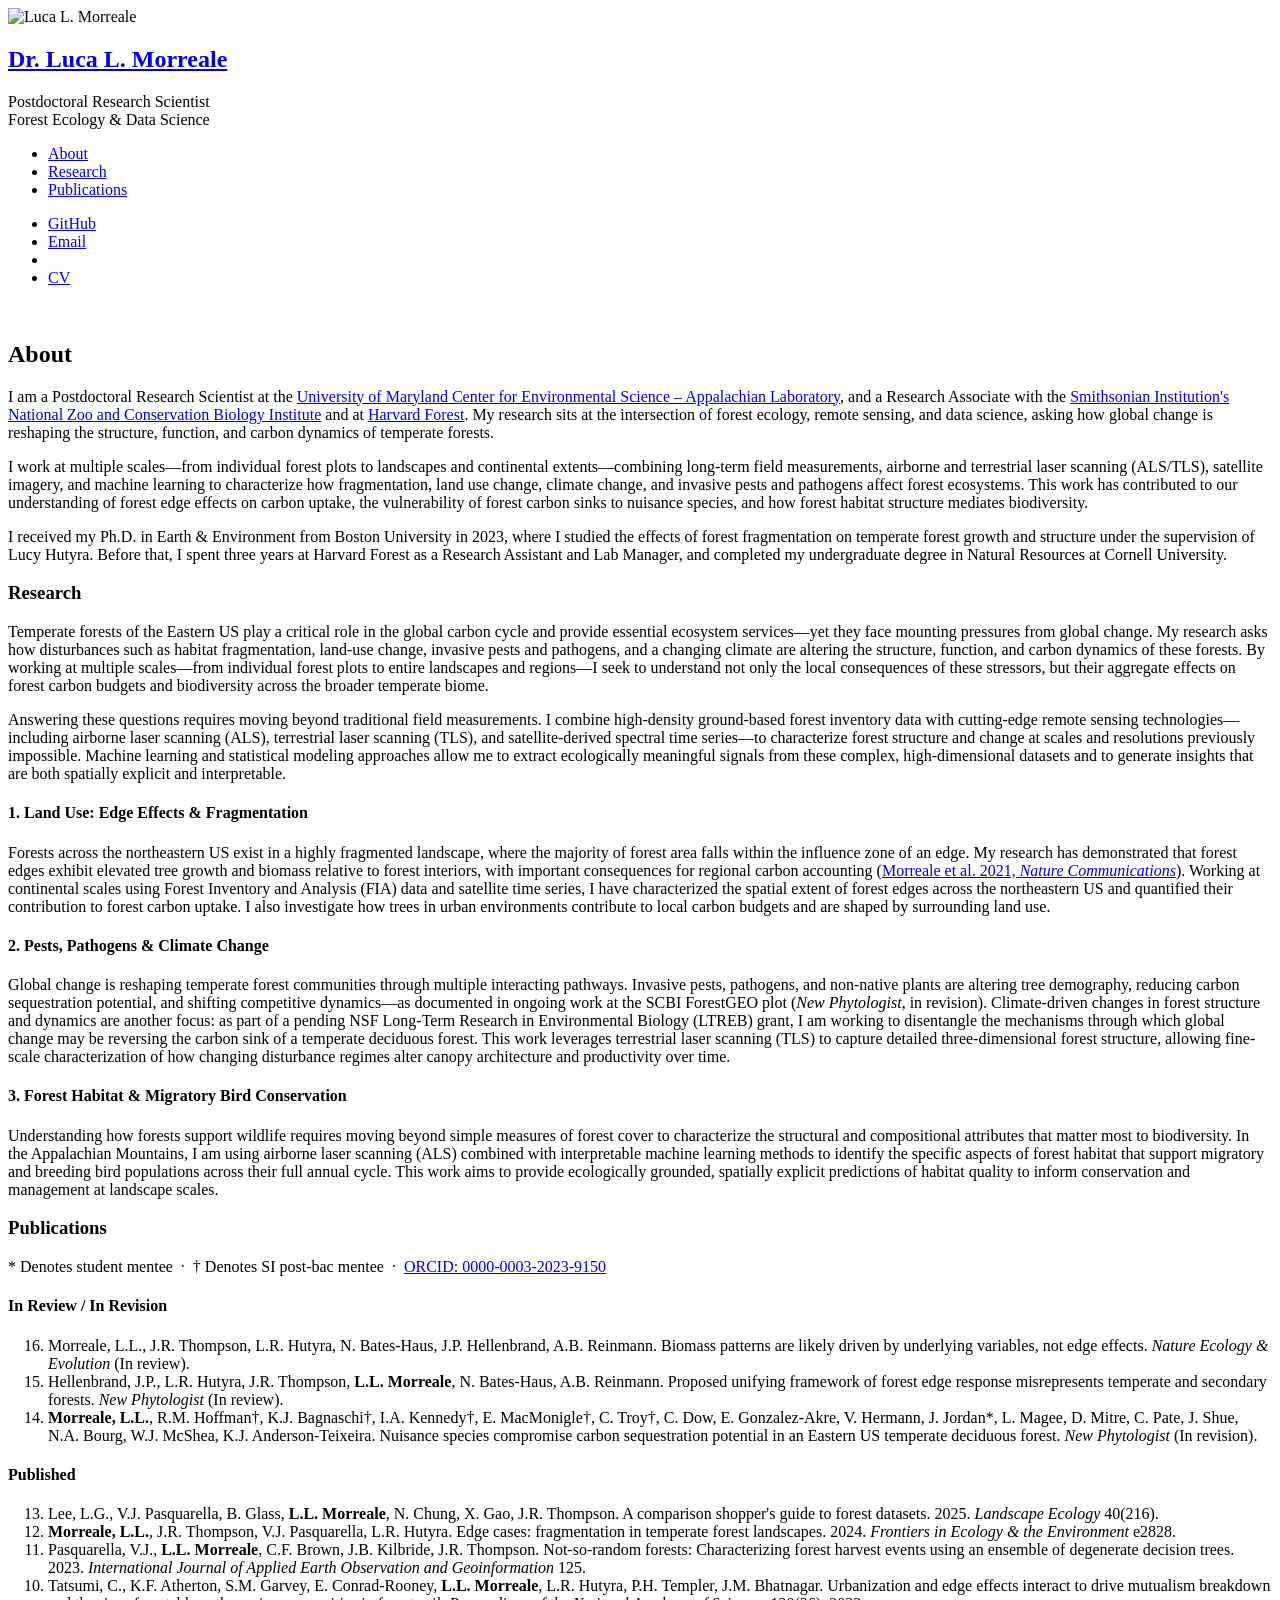
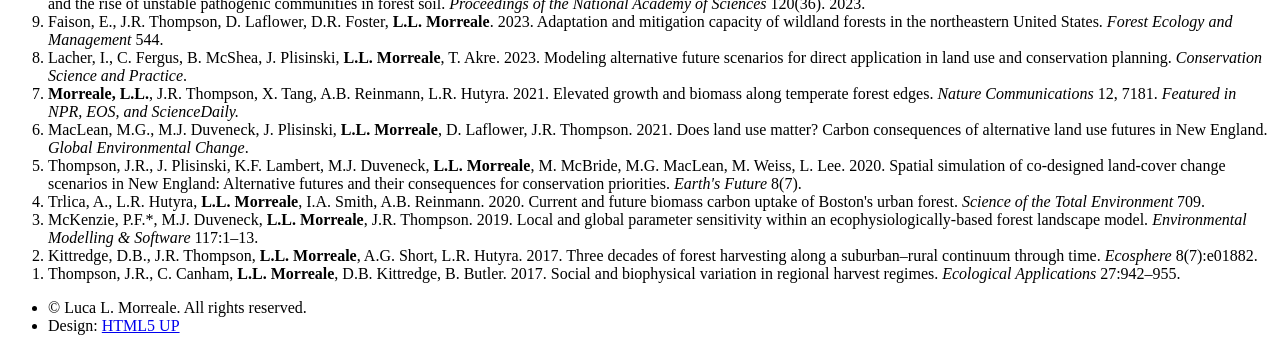
==== index.html @ 0074d4dd "update" ====
<!DOCTYPE HTML>
<!--
	Read Only by HTML5 UP
	html5up.net | @ajlkn
	Free for personal and commercial use under the CCA 3.0 license (html5up.net/license)
-->
<html>
	<head>
		<title>Luca L. Morreale</title>
		<meta charset="utf-8" />
		<meta name="viewport" content="width=device-width, initial-scale=1, user-scalable=no" />
		<link rel="stylesheet" href="assets/css/main.css" />
		<!-- Font Awesome 6 for Bluesky brand icon -->
		<link rel="stylesheet" href="https://cdnjs.cloudflare.com/ajax/libs/font-awesome/6.7.2/css/brands.min.css" integrity="sha512-58P9Hy7II0YeXLv+iFiLCv1rtLW47xmiRpC1oFafeKNShp8V5bKV/ciVtYqbk2YZ8YxDbk1Wsnaqbn6zGhDow==" crossorigin="anonymous" referrerpolicy="no-referrer" />
	</head>
	<body class="is-preload">

		<!-- Header -->
			<section id="header">
				<header>
					<span class="image avatar"><img src="images/avatar.jpg" alt="Luca L. Morreale" /></span>
					<h1 id="logo"><a href="#">Dr. Luca L. Morreale</a></h1>
					<p>Postdoctoral Research Scientist<br />
					Forest Ecology &amp; Data Science</p>
				</header>
				<nav id="nav">
					<ul>
						<li><a href="#one" class="active">About</a></li>
						<li><a href="#two">Research</a></li>
						<li><a href="#three">Publications</a></li>
					</ul>
				</nav>
				<footer>
					<ul class="icons">
						<li><a href="https://github.com/llmorreale" class="icon brands fa-github" target="_blank" rel="noopener noreferrer"><span class="label">GitHub</span></a></li>
						<li><a href="mailto:luca.morreale@umces.edu" class="icon solid fa-envelope"><span class="label">Email</span></a></li>
						<li><a href="https://bsky.app/profile/lucamorreale.bsky.social" target="_blank" rel="noopener noreferrer" style="display:inline-flex;align-items:center;font-size:1.25em;"><i class="fa-brands fa-bluesky"></i><span class="label" style="display:none;">Bluesky</span></a></li>
						<li><a href="doc/Morreale_CV_2026.pdf" class="icon solid fa-file-pdf" target="_blank"><span class="label">CV</span></a></li>
					</ul>
				</footer>
			</section>

		<!-- Wrapper -->
			<div id="wrapper">

				<!-- Main -->
					<div id="main">

						<!-- One: About -->
							<section id="one">
								<div class="image main" data-position="center">
									<img src="images/banner1.jpg" alt="" />
								</div>
								<div class="container">
									<header class="major">
										<h2>About</h2>
									</header>
									<p>I am a Postdoctoral Research Scientist at the <a href="https://www.umces.edu/al" target="_blank" rel="noopener noreferrer">University of Maryland Center for Environmental Science – Appalachian Laboratory</a>, and a Research Associate with the <a href="https://nationalzoo.si.edu/conservation-biology-institute" target="_blank" rel="noopener noreferrer">Smithsonian Institution's National Zoo and Conservation Biology Institute</a> and at <a href="https://harvardforest.fas.harvard.edu/" target="_blank" rel="noopener noreferrer">Harvard Forest</a>. My research sits at the intersection of forest ecology, remote sensing, and data science, asking how global change is reshaping the structure, function, and carbon dynamics of temperate forests.</p>
									<p>I work at multiple scales—from individual forest plots to landscapes and continental extents—combining long-term field measurements, airborne and terrestrial laser scanning (ALS/TLS), satellite imagery, and machine learning to characterize how fragmentation, land use change, climate change, and invasive pests and pathogens affect forest ecosystems. This work has contributed to our understanding of forest edge effects on carbon uptake, the vulnerability of forest carbon sinks to nuisance species, and how forest habitat structure mediates biodiversity.</p>
									<p>I received my Ph.D. in Earth &amp; Environment from Boston University in 2023, where I studied the effects of forest fragmentation on temperate forest growth and structure under the supervision of Lucy Hutyra. Before that, I spent three years at Harvard Forest as a Research Assistant and Lab Manager, and completed my undergraduate degree in Natural Resources at Cornell University.</p>
								</div>
							</section>

						<!-- Two: Research -->
							<section id="two">
								<div class="container">
									<h3>Research</h3>
									<p>Temperate forests of the Eastern US play a critical role in the global carbon cycle and provide essential ecosystem services—yet they face mounting pressures from global change. My research asks how disturbances such as habitat fragmentation, land-use change, invasive pests and pathogens, and a changing climate are altering the structure, function, and carbon dynamics of these forests. By working at multiple scales—from individual forest plots to entire landscapes and regions—I seek to understand not only the local consequences of these stressors, but their aggregate effects on forest carbon budgets and biodiversity across the broader temperate biome.</p>
									<p>Answering these questions requires moving beyond traditional field measurements. I combine high-density ground-based forest inventory data with cutting-edge remote sensing technologies—including airborne laser scanning (ALS), terrestrial laser scanning (TLS), and satellite-derived spectral time series—to characterize forest structure and change at scales and resolutions previously impossible. Machine learning and statistical modeling approaches allow me to extract ecologically meaningful signals from these complex, high-dimensional datasets and to generate insights that are both spatially explicit and interpretable.</p>

									<h4>1. Land Use: Edge Effects &amp; Fragmentation</h4>
									<p>Forests across the northeastern US exist in a highly fragmented landscape, where the majority of forest area falls within the influence zone of an edge. My research has demonstrated that forest edges exhibit elevated tree growth and biomass relative to forest interiors, with important consequences for regional carbon accounting (<a href="https://doi.org/10.1038/s41467-021-27478-7" target="_blank" rel="noopener noreferrer">Morreale et al. 2021, <em>Nature Communications</em></a>). Working at continental scales using Forest Inventory and Analysis (FIA) data and satellite time series, I have characterized the spatial extent of forest edges across the northeastern US and quantified their contribution to forest carbon uptake. I also investigate how trees in urban environments contribute to local carbon budgets and are shaped by surrounding land use.</p>

									<h4>2. Pests, Pathogens &amp; Climate Change</h4>
									<p>Global change is reshaping temperate forest communities through multiple interacting pathways. Invasive pests, pathogens, and non-native plants are altering tree demography, reducing carbon sequestration potential, and shifting competitive dynamics—as documented in ongoing work at the SCBI ForestGEO plot (<em>New Phytologist</em>, in revision). Climate-driven changes in forest structure and dynamics are another focus: as part of a pending NSF Long-Term Research in Environmental Biology (LTREB) grant, I am working to disentangle the mechanisms through which global change may be reversing the carbon sink of a temperate deciduous forest. This work leverages terrestrial laser scanning (TLS) to capture detailed three-dimensional forest structure, allowing fine-scale characterization of how changing disturbance regimes alter canopy architecture and productivity over time.</p>

									<h4>3. Forest Habitat &amp; Migratory Bird Conservation</h4>
									<p>Understanding how forests support wildlife requires moving beyond simple measures of forest cover to characterize the structural and compositional attributes that matter most to biodiversity. In the Appalachian Mountains, I am using airborne laser scanning (ALS) combined with interpretable machine learning methods to identify the specific aspects of forest habitat that support migratory and breeding bird populations across their full annual cycle. This work aims to provide ecologically grounded, spatially explicit predictions of habitat quality to inform conservation and management at landscape scales.</p>
								</div>
							</section>

						<!-- Three: Publications -->
							<section id="three">
								<div class="container">
									<h3>Publications</h3>
									<p>* Denotes student mentee &nbsp;&middot;&nbsp; † Denotes SI post-bac mentee &nbsp;&middot;&nbsp; <a href="https://orcid.org/0000-0003-2023-9150" target="_blank" rel="noopener noreferrer">ORCID: 0000-0003-2023-9150</a></p>

									<h4>In Review / In Revision</h4>
									<ol reversed start="16">
										<li value="16">Morreale, L.L., J.R. Thompson, L.R. Hutyra, N. Bates-Haus, J.P. Hellenbrand, A.B. Reinmann. Biomass patterns are likely driven by underlying variables, not edge effects. <em>Nature Ecology &amp; Evolution</em> (In review).</li>
										<li value="15">Hellenbrand, J.P., L.R. Hutyra, J.R. Thompson, <strong>L.L. Morreale</strong>, N. Bates-Haus, A.B. Reinmann. Proposed unifying framework of forest edge response misrepresents temperate and secondary forests. <em>New Phytologist</em> (In review).</li>
										<li value="14"><strong>Morreale, L.L.</strong>, R.M. Hoffman†, K.J. Bagnaschi†, I.A. Kennedy†, E. MacMonigle†, C. Troy†, C. Dow, E. Gonzalez-Akre, V. Hermann, J. Jordan*, L. Magee, D. Mitre, C. Pate, J. Shue, N.A. Bourg, W.J. McShea, K.J. Anderson-Teixeira. Nuisance species compromise carbon sequestration potential in an Eastern US temperate deciduous forest. <em>New Phytologist</em> (In revision).</li>
									</ol>

									<h4>Published</h4>
									<ol reversed start="13">
										<li value="13">Lee, L.G., V.J. Pasquarella, B. Glass, <strong>L.L. Morreale</strong>, N. Chung, X. Gao, J.R. Thompson. A comparison shopper's guide to forest datasets. 2025. <em>Landscape Ecology</em> 40(216).</li>
										<li value="12"><strong>Morreale, L.L.</strong>, J.R. Thompson, V.J. Pasquarella, L.R. Hutyra. Edge cases: fragmentation in temperate forest landscapes. 2024. <em>Frontiers in Ecology &amp; the Environment</em> e2828.</li>
										<li value="11">Pasquarella, V.J., <strong>L.L. Morreale</strong>, C.F. Brown, J.B. Kilbride, J.R. Thompson. Not-so-random forests: Characterizing forest harvest events using an ensemble of degenerate decision trees. 2023. <em>International Journal of Applied Earth Observation and Geoinformation</em> 125.</li>
										<li value="10">Tatsumi, C., K.F. Atherton, S.M. Garvey, E. Conrad-Rooney, <strong>L.L. Morreale</strong>, L.R. Hutyra, P.H. Templer, J.M. Bhatnagar. Urbanization and edge effects interact to drive mutualism breakdown and the rise of unstable pathogenic communities in forest soil. <em>Proceedings of the National Academy of Sciences</em> 120(36). 2023.</li>
										<li value="9">Faison, E., J.R. Thompson, D. Laflower, D.R. Foster, <strong>L.L. Morreale</strong>. 2023. Adaptation and mitigation capacity of wildland forests in the northeastern United States. <em>Forest Ecology and Management</em> 544.</li>
										<li value="8">Lacher, I., C. Fergus, B. McShea, J. Plisinski, <strong>L.L. Morreale</strong>, T. Akre. 2023. Modeling alternative future scenarios for direct application in land use and conservation planning. <em>Conservation Science and Practice</em>.</li>
										<li value="7"><strong>Morreale, L.L.</strong>, J.R. Thompson, X. Tang, A.B. Reinmann, L.R. Hutyra. 2021. Elevated growth and biomass along temperate forest edges. <em>Nature Communications</em> 12, 7181. <em>Featured in NPR, EOS, and ScienceDaily.</em></li>
										<li value="6">MacLean, M.G., M.J. Duveneck, J. Plisinski, <strong>L.L. Morreale</strong>, D. Laflower, J.R. Thompson. 2021. Does land use matter? Carbon consequences of alternative land use futures in New England. <em>Global Environmental Change</em>.</li>
										<li value="5">Thompson, J.R., J. Plisinski, K.F. Lambert, M.J. Duveneck, <strong>L.L. Morreale</strong>, M. McBride, M.G. MacLean, M. Weiss, L. Lee. 2020. Spatial simulation of co-designed land-cover change scenarios in New England: Alternative futures and their consequences for conservation priorities. <em>Earth's Future</em> 8(7).</li>
										<li value="4">Trlica, A., L.R. Hutyra, <strong>L.L. Morreale</strong>, I.A. Smith, A.B. Reinmann. 2020. Current and future biomass carbon uptake of Boston's urban forest. <em>Science of the Total Environment</em> 709.</li>
										<li value="3">McKenzie, P.F.*, M.J. Duveneck, <strong>L.L. Morreale</strong>, J.R. Thompson. 2019. Local and global parameter sensitivity within an ecophysiologically-based forest landscape model. <em>Environmental Modelling &amp; Software</em> 117:1–13.</li>
										<li value="2">Kittredge, D.B., J.R. Thompson, <strong>L.L. Morreale</strong>, A.G. Short, L.R. Hutyra. 2017. Three decades of forest harvesting along a suburban–rural continuum through time. <em>Ecosphere</em> 8(7):e01882.</li>
										<li value="1">Thompson, J.R., C. Canham, <strong>L.L. Morreale</strong>, D.B. Kittredge, B. Butler. 2017. Social and biophysical variation in regional harvest regimes. <em>Ecological Applications</em> 27:942–955.</li>
									</ol>
								</div>
							</section>

					</div>

				<!-- Footer -->
					<section id="footer">
						<div class="container">
							<ul class="copyright">
								<li>&copy; Luca L. Morreale. All rights reserved.</li><li>Design: <a href="http://html5up.net">HTML5 UP</a></li>
							</ul>
						</div>
					</section>

			</div>

		<!-- Scripts -->
			<script src="assets/js/jquery.min.js"></script>
			<script src="assets/js/jquery.scrollex.min.js"></script>
			<script src="assets/js/jquery.scrolly.min.js"></script>
			<script src="assets/js/browser.min.js"></script>
			<script src="assets/js/breakpoints.min.js"></script>
			<script src="assets/js/util.js"></script>
			<script src="assets/js/main.js"></script>

	</body>
</html>
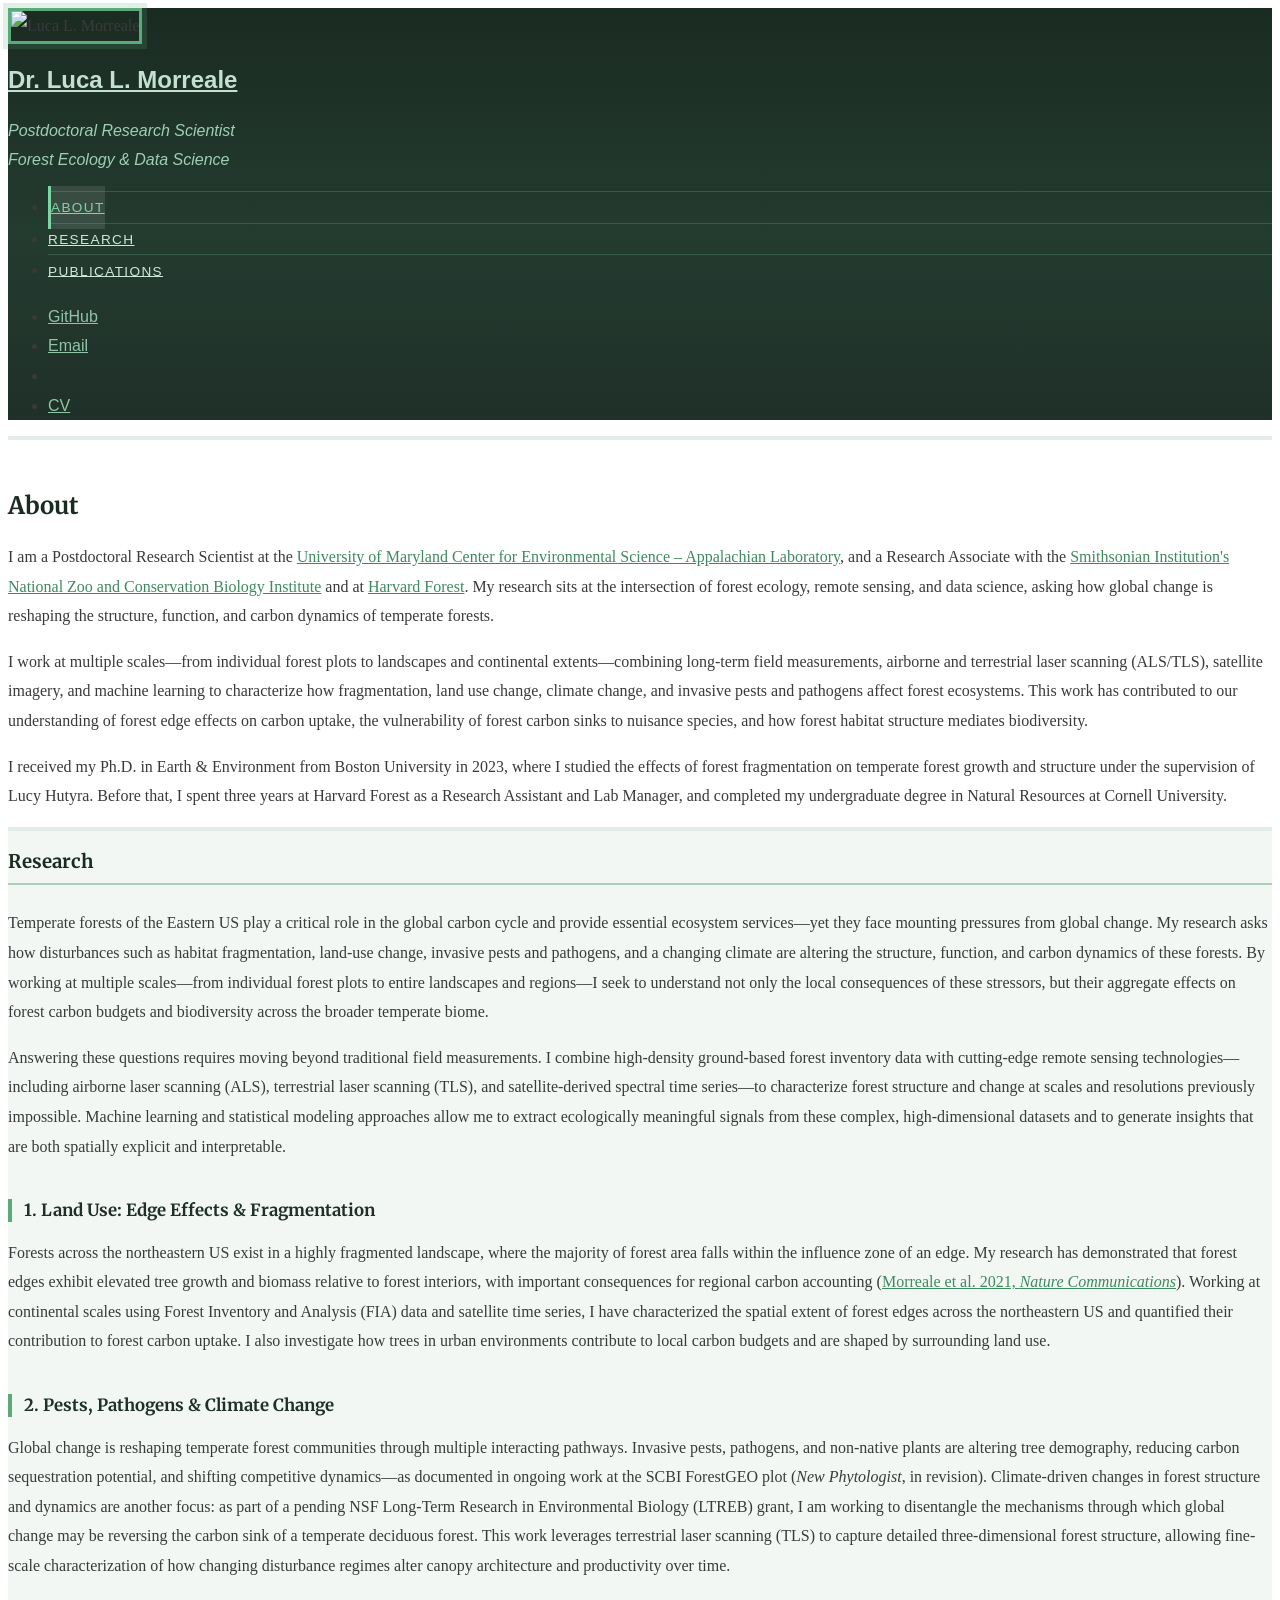
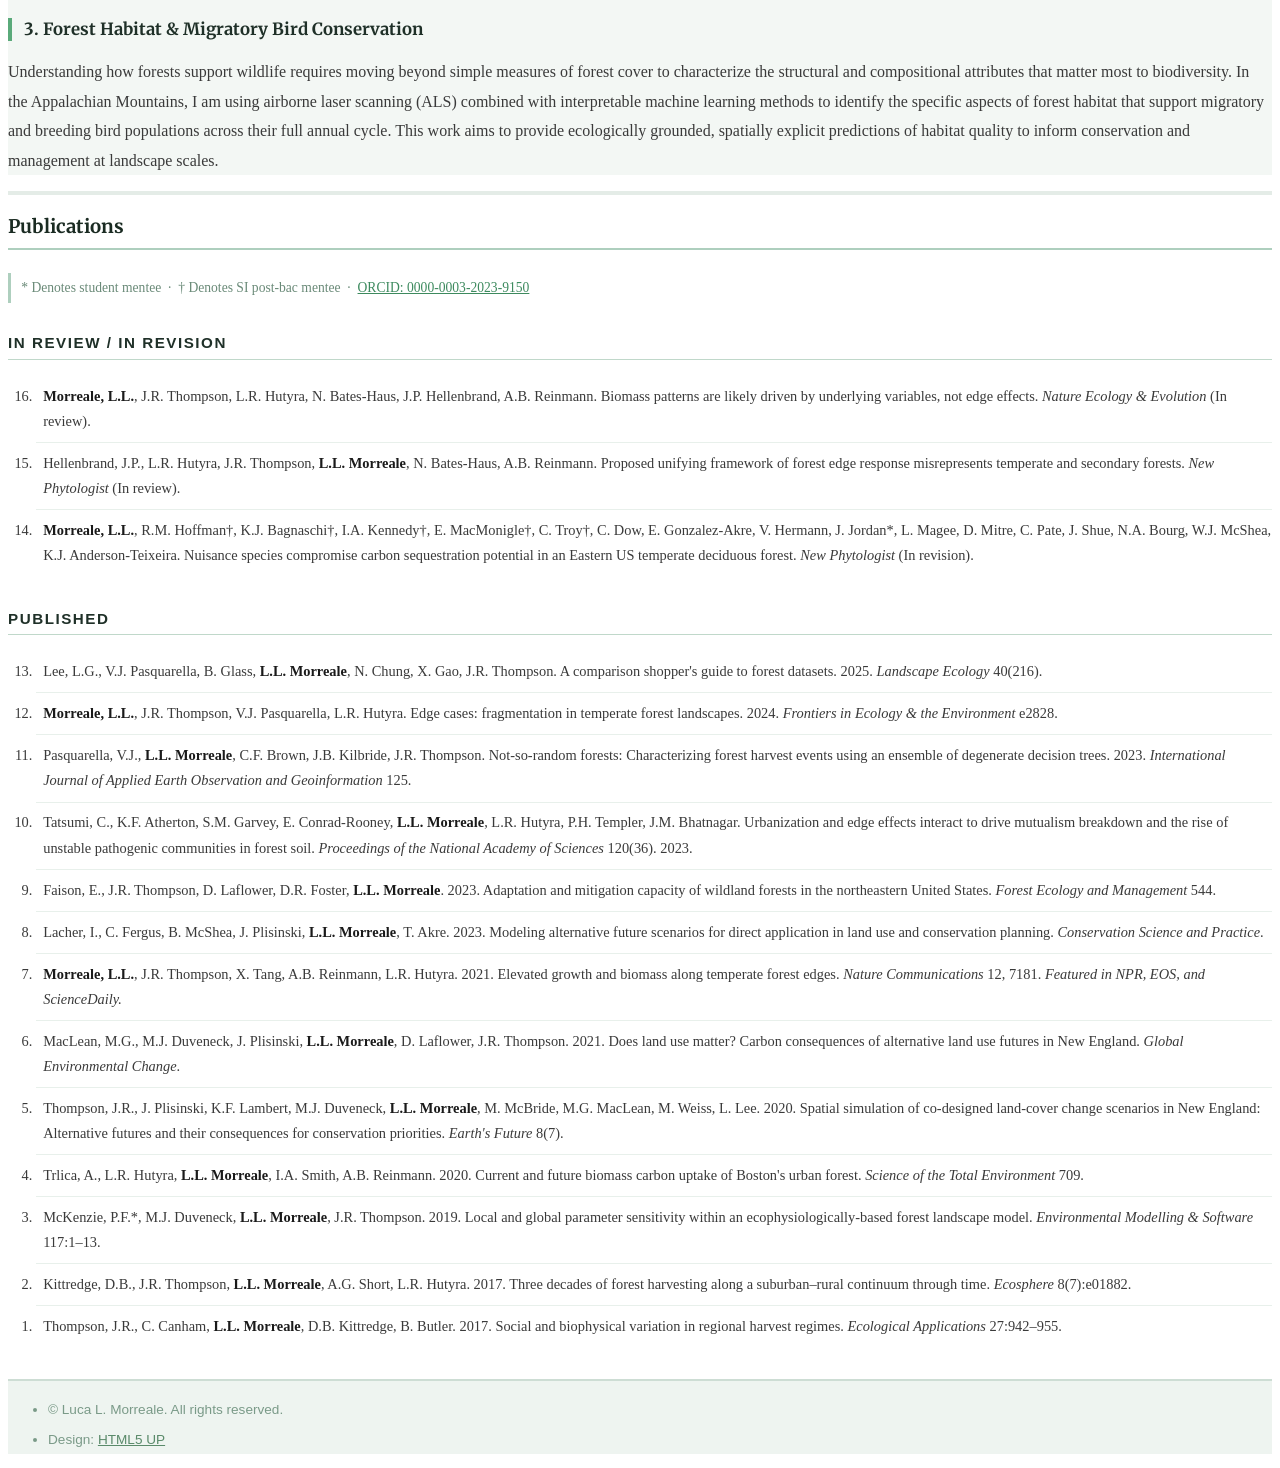
==== commit 384d0f4c: "aesthetics" ====
--- a/index.html
+++ b/index.html
@@ -10,6 +10,7 @@
 		<meta charset="utf-8" />
 		<meta name="viewport" content="width=device-width, initial-scale=1, user-scalable=no" />
 		<link rel="stylesheet" href="assets/css/main.css" />
+		<link rel="stylesheet" href="assets/css/custom.css" />
 		<!-- Font Awesome 6 for Bluesky brand icon -->
 		<link rel="stylesheet" href="https://cdnjs.cloudflare.com/ajax/libs/font-awesome/6.7.2/css/brands.min.css" integrity="sha512-58P9Hy7II0YeXLv+iFiLCv1rtLW47xmiRpC1oFafeKNShp8V5bKV/ciVtYqbk2YZ8YxDbk1Wsnaqbn6zGhDow==" crossorigin="anonymous" referrerpolicy="no-referrer" />
 	</head>
@@ -34,7 +35,7 @@
 					<ul class="icons">
 						<li><a href="https://github.com/llmorreale" class="icon brands fa-github" target="_blank" rel="noopener noreferrer"><span class="label">GitHub</span></a></li>
 						<li><a href="mailto:luca.morreale@umces.edu" class="icon solid fa-envelope"><span class="label">Email</span></a></li>
-						<li><a href="https://bsky.app/profile/lucamorreale.bsky.social" target="_blank" rel="noopener noreferrer" style="display:inline-flex;align-items:center;font-size:1.25em;"><i class="fa-brands fa-bluesky"></i><span class="label" style="display:none;">Bluesky</span></a></li>
+						<li><a href="https://bsky.app/profile/lucamorreale.bsky.social" class="bluesky-icon" target="_blank" rel="noopener noreferrer"><i class="fa-brands fa-bluesky"></i><span class="label">Bluesky</span></a></li>
 						<li><a href="doc/Morreale_CV_2026.pdf" class="icon solid fa-file-pdf" target="_blank"><span class="label">CV</span></a></li>
 					</ul>
 				</footer>
@@ -87,7 +88,7 @@
 
 									<h4>In Review / In Revision</h4>
 									<ol reversed start="16">
-										<li value="16">Morreale, L.L., J.R. Thompson, L.R. Hutyra, N. Bates-Haus, J.P. Hellenbrand, A.B. Reinmann. Biomass patterns are likely driven by underlying variables, not edge effects. <em>Nature Ecology &amp; Evolution</em> (In review).</li>
+										<li value="16"><strong>Morreale, L.L.</strong>, J.R. Thompson, L.R. Hutyra, N. Bates-Haus, J.P. Hellenbrand, A.B. Reinmann. Biomass patterns are likely driven by underlying variables, not edge effects. <em>Nature Ecology &amp; Evolution</em> (In review).</li>
 										<li value="15">Hellenbrand, J.P., L.R. Hutyra, J.R. Thompson, <strong>L.L. Morreale</strong>, N. Bates-Haus, A.B. Reinmann. Proposed unifying framework of forest edge response misrepresents temperate and secondary forests. <em>New Phytologist</em> (In review).</li>
 										<li value="14"><strong>Morreale, L.L.</strong>, R.M. Hoffman†, K.J. Bagnaschi†, I.A. Kennedy†, E. MacMonigle†, C. Troy†, C. Dow, E. Gonzalez-Akre, V. Hermann, J. Jordan*, L. Magee, D. Mitre, C. Pate, J. Shue, N.A. Bourg, W.J. McShea, K.J. Anderson-Teixeira. Nuisance species compromise carbon sequestration potential in an Eastern US temperate deciduous forest. <em>New Phytologist</em> (In revision).</li>
 									</ol>
--- a/assets/css/custom.css
+++ b/assets/css/custom.css
@@ -0,0 +1,260 @@
+/*
+    custom.css — Luca L. Morreale
+    Overrides for the HTML5 UP "Read Only" template.
+
+    Palette
+    ─────────────────────────────────────────────
+    Sidebar bg:      #1f3028  (deep forest)
+    Sidebar mid:     #243b30
+    Accent green:    #3d8a5e
+    Accent hover:    #2c6846
+    Nav active:      #7fd4a4  (light mint)
+    Body text:       #3a3a3a  (near-black — far more readable than #888)
+    Heading text:    #1a2b22
+    Section alt bg:  #f3f7f4
+    Border:          #cdddd4
+    ─────────────────────────────────────────────
+*/
+
+/* ── Google Font: Merriweather for headings ─────────────────── */
+@import url('https://fonts.googleapis.com/css2?family=Merriweather:ital,wght@0,400;0,700;1,400&display=swap');
+
+
+/* ══════════════════════════════════════════════════════════════
+   TYPOGRAPHY
+══════════════════════════════════════════════════════════════ */
+
+body, input, select, textarea {
+    color: #3a3a3a;
+    line-height: 1.85em;
+}
+
+strong, b {
+    color: #1a1a1a;
+}
+
+/* Serif headings for an academic tone */
+h1, h2, h3, h4, h5, h6 {
+    font-family: 'Merriweather', Georgia, serif;
+    color: #1a2b22;
+    line-height: 1.35em;
+}
+
+/* Links */
+a {
+    color: #3d8a5e;
+    border-bottom-color: #b5d4c4;
+    transition: color 0.2s ease, border-color 0.2s ease;
+}
+
+a:hover {
+    color: #2c6846 !important;
+    border-bottom-color: transparent;
+}
+
+
+/* ══════════════════════════════════════════════════════════════
+   SIDEBAR  (#header)
+══════════════════════════════════════════════════════════════ */
+
+#header {
+    background: #1f3028;
+    background: linear-gradient(180deg, #1a2b22 0%, #243b30 55%, #1f3028 100%);
+}
+
+/* Keep header text in sans-serif */
+#header h1, #header h2, #header h3,
+#header h4, #header h5, #header h6 {
+    font-family: 'Lato', sans-serif;
+    color: #ffffff;
+}
+
+#header > header p {
+    color: #9ecfb4;
+    font-style: italic;
+    font-family: 'Lato', sans-serif;
+}
+
+#header a {
+    color: #c4e0d1;
+    border: 0;
+    font-family: 'Lato', sans-serif;
+}
+
+#header a:hover {
+    color: #ffffff !important;
+    border: 0;
+}
+
+/* Avatar ring */
+.image.avatar img {
+    border: 3px solid #5aaa7a;
+    box-shadow: 0 0 0 5px rgba(90, 170, 122, 0.18);
+}
+
+/* Nav */
+#header > nav ul li {
+    border-top: solid 1px rgba(90, 170, 122, 0.3);
+}
+
+#header > nav ul li a {
+    color: #cce8d9 !important;
+    font-family: 'Lato', sans-serif;
+    font-size: 0.85em;
+    letter-spacing: 0.1em;
+    text-transform: uppercase;
+    padding: 1em 0;
+}
+
+#header > nav ul li a.active {
+    background: rgba(255, 255, 255, 0.1);
+    color: #7fd4a4 !important;
+    border-left: 3px solid #7fd4a4;
+}
+
+#header > nav ul li a:hover:not(.active) {
+    background: rgba(255, 255, 255, 0.06);
+    color: #ffffff !important;
+}
+
+/* Social icons in sidebar footer */
+#header > footer .icons li a {
+    color: #8fc4a8;
+}
+
+#header > footer .icons li a:hover {
+    color: #ffffff !important;
+}
+
+/* Bluesky icon sizing to match Font Awesome 5 icons */
+a.bluesky-icon {
+    display: inline-flex;
+    align-items: center;
+    justify-content: center;
+    font-size: 1.25em;
+    line-height: 1;
+    border: 0;
+}
+
+a.bluesky-icon .label {
+    display: none;
+}
+
+
+/* ══════════════════════════════════════════════════════════════
+   MOBILE TITLE BAR
+══════════════════════════════════════════════════════════════ */
+
+#titleBar {
+    background: #1f3028 !important;
+}
+
+#titleBar .toggle:before {
+    background: #3d8a5e !important;
+}
+
+
+/* ══════════════════════════════════════════════════════════════
+   MAIN CONTENT SECTIONS
+══════════════════════════════════════════════════════════════ */
+
+/* Section borders */
+#main > section {
+    border-top: solid 4px #e4ece7;
+}
+
+/* Alternate background on Research section */
+#two {
+    background: #f3f7f4;
+}
+
+/* ── Section h3 titles ──────────────────────────────────────── */
+.container h3 {
+    color: #1a2b22;
+    border-bottom: 2px solid #aecfbe;
+    padding-bottom: 0.45em;
+    margin-bottom: 1.25em;
+}
+
+/* ── Research: theme h4 headings ─────────────────────────────── */
+#two .container h4 {
+    color: #1f3028;
+    font-size: 1.05em;
+    border-left: 4px solid #5aaa7a;
+    padding-left: 0.7em;
+    margin-top: 2.25em;
+    margin-bottom: 0.6em;
+}
+
+/* ── Publications: subgroup h4 headings ──────────────────────── */
+#three .container h4 {
+    color: #1f3028;
+    font-size: 0.95em;
+    font-family: 'Lato', sans-serif;
+    text-transform: uppercase;
+    letter-spacing: 0.1em;
+    border-bottom: 1px solid #c0d8ca;
+    padding-bottom: 0.35em;
+    margin-top: 2em;
+    margin-bottom: 1em;
+}
+
+/* ── Publications list ───────────────────────────────────────── */
+
+/* Restore numbering (template resets list-style: none globally) */
+#three ol {
+    list-style: decimal;
+    padding-left: 1.75em;
+    margin-bottom: 2em;
+}
+
+#three ol li {
+    padding: 0.55em 0 0.55em 0.5em;
+    border-bottom: 1px solid #e8f0eb;
+    line-height: 1.75em;
+    color: #3a3a3a;
+    font-size: 0.9em;
+}
+
+#three ol li:last-child {
+    border-bottom: none;
+}
+
+/* ORCID / footnote line */
+#three > .container > p:first-of-type {
+    font-size: 0.85em;
+    color: #6a8a78;
+    border-left: 3px solid #aecfbe;
+    padding-left: 0.75em;
+    margin-bottom: 1.5em;
+}
+
+/* ── About section ───────────────────────────────────────────── */
+.major h2 {
+    color: #1a2b22;
+}
+
+
+/* ══════════════════════════════════════════════════════════════
+   FOOTER
+══════════════════════════════════════════════════════════════ */
+
+#footer {
+    background: #eef4f0;
+    border-top: 2px solid #cdddd4;
+}
+
+#footer .copyright {
+    color: #7a9a88;
+    font-family: 'Lato', sans-serif;
+    font-size: 0.85em;
+}
+
+#footer .copyright a {
+    color: #5a8a6a;
+    border-bottom-color: #b5d4c4;
+}
+
+#footer .copyright a:hover {
+    color: #3d6e50 !important;
+}
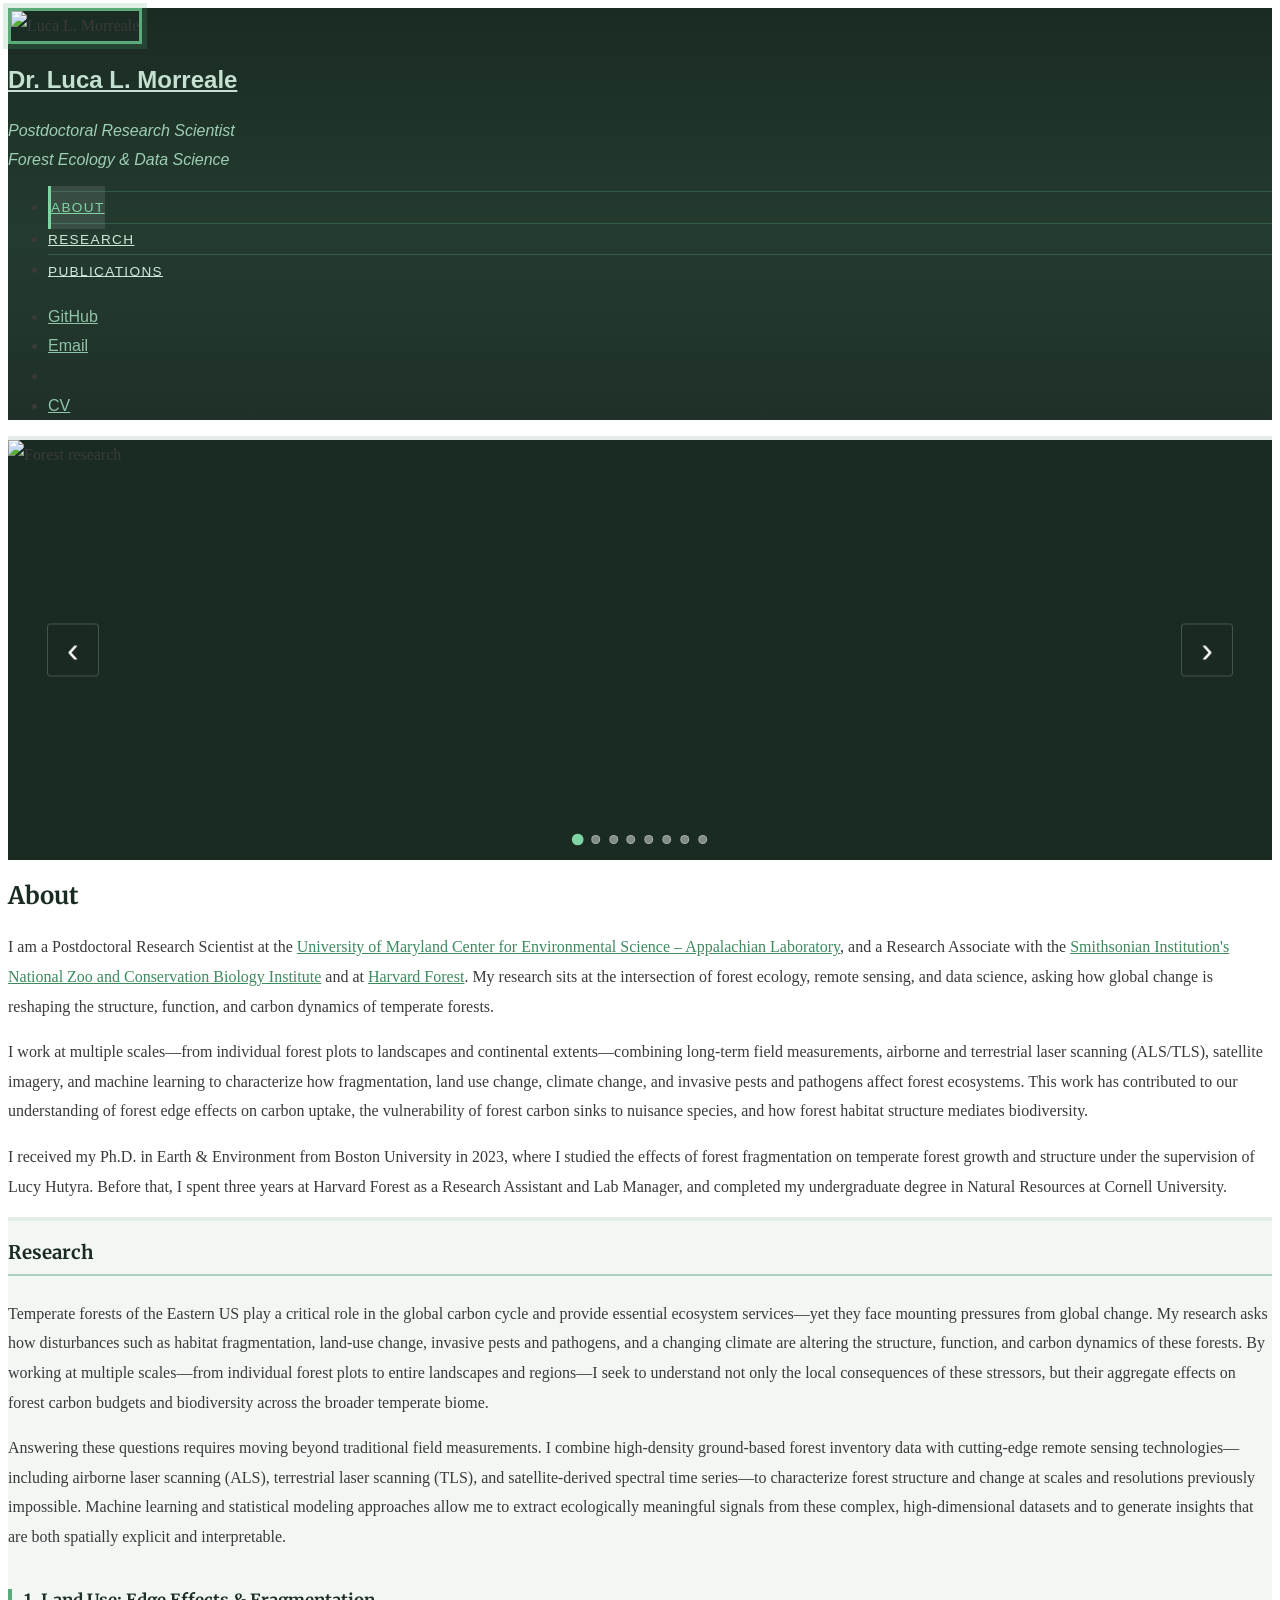
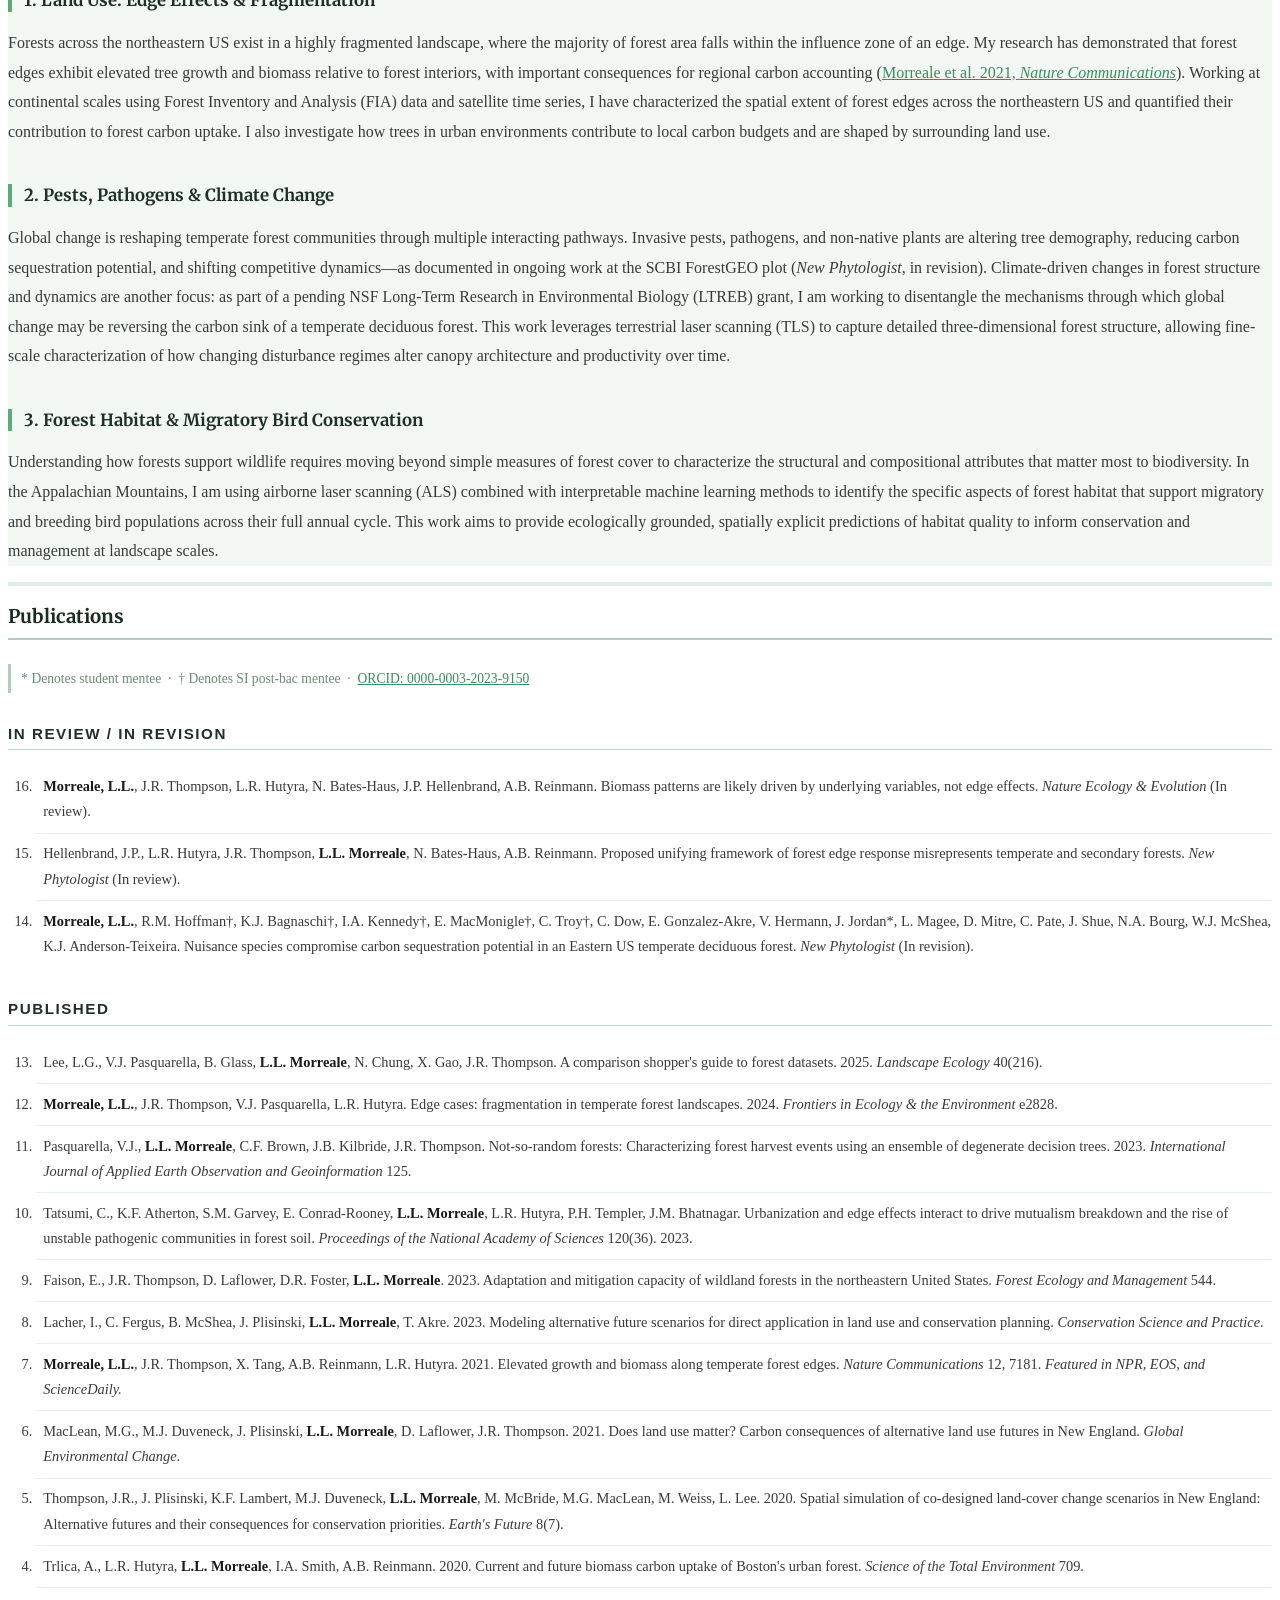
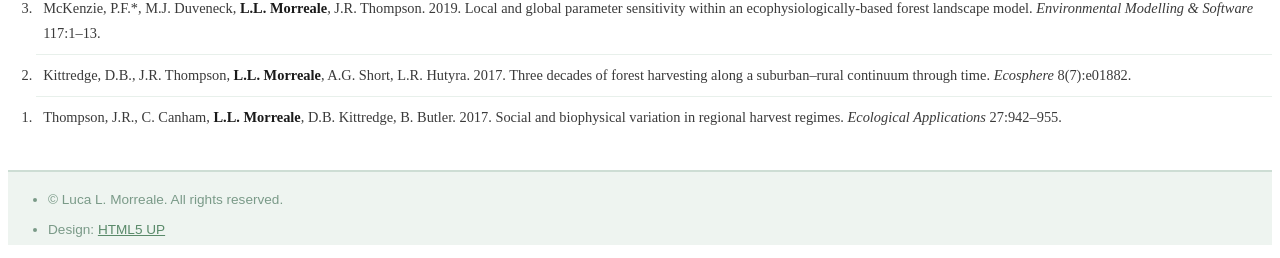
==== commit 71c80709: "add carousel" ====
--- a/index.html
+++ b/index.html
@@ -49,8 +49,43 @@
 
 						<!-- One: About -->
 							<section id="one">
-								<div class="image main" data-position="center">
-									<img src="images/banner1.jpg" alt="" />
+								<div class="banner-carousel" aria-label="Photo slideshow">
+									<div class="carousel-slide active">
+										<img src="images/banner1.jpg" alt="Forest research" />
+									</div>
+									<div class="carousel-slide">
+										<img src="images/pic01.jpg" alt="Field work" />
+									</div>
+									<div class="carousel-slide">
+										<img src="images/pic02.jpg" alt="Forest ecology" />
+									</div>
+									<div class="carousel-slide">
+										<img src="images/pic03.jpg" alt="Data science" />
+									</div>
+									<div class="carousel-slide">
+										<img src="images/Morreale_ForestEdge.jpg" alt="Forest edge" />
+									</div>
+									<div class="carousel-slide">
+										<img src="images/kingston_lake_forest_edge.jpg" alt="Kingston Lake forest edge" />
+									</div>
+									<div class="carousel-slide">
+										<img src="images/serc old edge.jpg" alt="SERC old edge" />
+									</div>
+									<div class="carousel-slide">
+										<img src="images/Mcgowan.jpg" alt="McGowan" />
+									</div>
+									<button class="carousel-btn prev" aria-label="Previous photo">&#8249;</button>
+									<button class="carousel-btn next" aria-label="Next photo">&#8250;</button>
+									<div class="carousel-dots" role="tablist">
+										<button class="dot active" aria-label="Photo 1" aria-selected="true"></button>
+										<button class="dot" aria-label="Photo 2" aria-selected="false"></button>
+										<button class="dot" aria-label="Photo 3" aria-selected="false"></button>
+										<button class="dot" aria-label="Photo 4" aria-selected="false"></button>
+										<button class="dot" aria-label="Photo 5" aria-selected="false"></button>
+										<button class="dot" aria-label="Photo 6" aria-selected="false"></button>
+										<button class="dot" aria-label="Photo 7" aria-selected="false"></button>
+										<button class="dot" aria-label="Photo 8" aria-selected="false"></button>
+									</div>
 								</div>
 								<div class="container">
 									<header class="major">
@@ -134,5 +169,65 @@
 			<script src="assets/js/util.js"></script>
 			<script src="assets/js/main.js"></script>
 
+		<!-- Banner Carousel -->
+		<script>
+		(function () {
+			var slides = document.querySelectorAll('.carousel-slide');
+			var dots   = document.querySelectorAll('.carousel-dots .dot');
+			var current = 0;
+			var timer;
+			var INTERVAL = 5000;
+
+			function goTo(index) {
+				slides[current].classList.remove('active');
+				dots[current].classList.remove('active');
+				dots[current].setAttribute('aria-selected', 'false');
+				current = (index + slides.length) % slides.length;
+				slides[current].classList.add('active');
+				dots[current].classList.add('active');
+				dots[current].setAttribute('aria-selected', 'true');
+			}
+
+			function startTimer() {
+				timer = setInterval(function () { goTo(current + 1); }, INTERVAL);
+			}
+
+			function resetTimer() {
+				clearInterval(timer);
+				startTimer();
+			}
+
+			document.querySelector('.carousel-btn.next').addEventListener('click', function () {
+				goTo(current + 1);
+				resetTimer();
+			});
+
+			document.querySelector('.carousel-btn.prev').addEventListener('click', function () {
+				goTo(current - 1);
+				resetTimer();
+			});
+
+			dots.forEach(function (dot, i) {
+				dot.addEventListener('click', function () {
+					goTo(i);
+					resetTimer();
+				});
+			});
+
+			/* Pause auto-advance while the user hovers */
+			var carousel = document.querySelector('.banner-carousel');
+			carousel.addEventListener('mouseenter', function () { clearInterval(timer); });
+			carousel.addEventListener('mouseleave', startTimer);
+
+			/* Keyboard support when focused inside the carousel */
+			carousel.addEventListener('keydown', function (e) {
+				if (e.key === 'ArrowLeft')  { goTo(current - 1); resetTimer(); }
+				if (e.key === 'ArrowRight') { goTo(current + 1); resetTimer(); }
+			});
+
+			startTimer();
+		})();
+		</script>
+
 	</body>
 </html>
--- a/assets/css/custom.css
+++ b/assets/css/custom.css
@@ -236,6 +236,114 @@
 
 
 /* ══════════════════════════════════════════════════════════════
+   BANNER CAROUSEL
+══════════════════════════════════════════════════════════════ */
+
+.banner-carousel {
+    position: relative;
+    width: 100%;
+    height: 420px;
+    overflow: hidden;
+    background: #1a2b22;  /* deep green shows while images load */
+}
+
+/* All slides stacked, invisible by default */
+.carousel-slide {
+    position: absolute;
+    inset: 0;
+    opacity: 0;
+    transition: opacity 1s ease-in-out;
+}
+
+.carousel-slide.active {
+    opacity: 1;
+}
+
+.carousel-slide img {
+    width: 100%;
+    height: 100%;
+    object-fit: cover;
+    object-position: center;
+    display: block;
+}
+
+/* ── Arrow buttons ───────────────────────────────────────────── */
+.carousel-btn {
+    position: absolute;
+    top: 50%;
+    transform: translateY(-50%);
+    background: rgba(26, 43, 34, 0.5);
+    color: #fff;
+    border: 1px solid rgba(255, 255, 255, 0.2);
+    cursor: pointer;
+    font-size: 2.2em;
+    line-height: 1;
+    padding: 0.2em 0.55em 0.25em;
+    border-radius: 4px;
+    transition: background 0.2s ease, border-color 0.2s ease;
+    z-index: 20;
+    font-family: sans-serif;
+    backdrop-filter: blur(4px);
+    -webkit-backdrop-filter: blur(4px);
+}
+
+.carousel-btn:hover {
+    background: rgba(26, 43, 34, 0.82);
+    border-color: rgba(127, 212, 164, 0.6);
+    color: #7fd4a4;
+}
+
+.carousel-btn.prev { left: 1.1em; }
+.carousel-btn.next { right: 1.1em; }
+
+/* ── Dot indicators ──────────────────────────────────────────── */
+.carousel-dots {
+    position: absolute;
+    bottom: 1em;
+    left: 50%;
+    transform: translateX(-50%);
+    display: flex;
+    gap: 0.55em;
+    z-index: 20;
+}
+
+.carousel-dots .dot {
+    width: 9px;
+    height: 9px;
+    border-radius: 50%;
+    background: rgba(255, 255, 255, 0.45);
+    border: 1px solid rgba(255, 255, 255, 0.3);
+    cursor: pointer;
+    padding: 0;
+    transition: background 0.25s ease, transform 0.25s ease;
+}
+
+.carousel-dots .dot:hover {
+    background: rgba(255, 255, 255, 0.75);
+}
+
+.carousel-dots .dot.active {
+    background: #7fd4a4;
+    border-color: #7fd4a4;
+    transform: scale(1.3);
+}
+
+/* ── Responsive ──────────────────────────────────────────────── */
+@media screen and (max-width: 980px) {
+    .banner-carousel { height: 320px; }
+    .carousel-btn { font-size: 1.8em; }
+}
+
+@media screen and (max-width: 736px) {
+    .banner-carousel { height: 220px; }
+    .carousel-btn {
+        font-size: 1.4em;
+        padding: 0.15em 0.45em 0.2em;
+    }
+}
+
+
+/* ══════════════════════════════════════════════════════════════
    FOOTER
 ══════════════════════════════════════════════════════════════ */
 
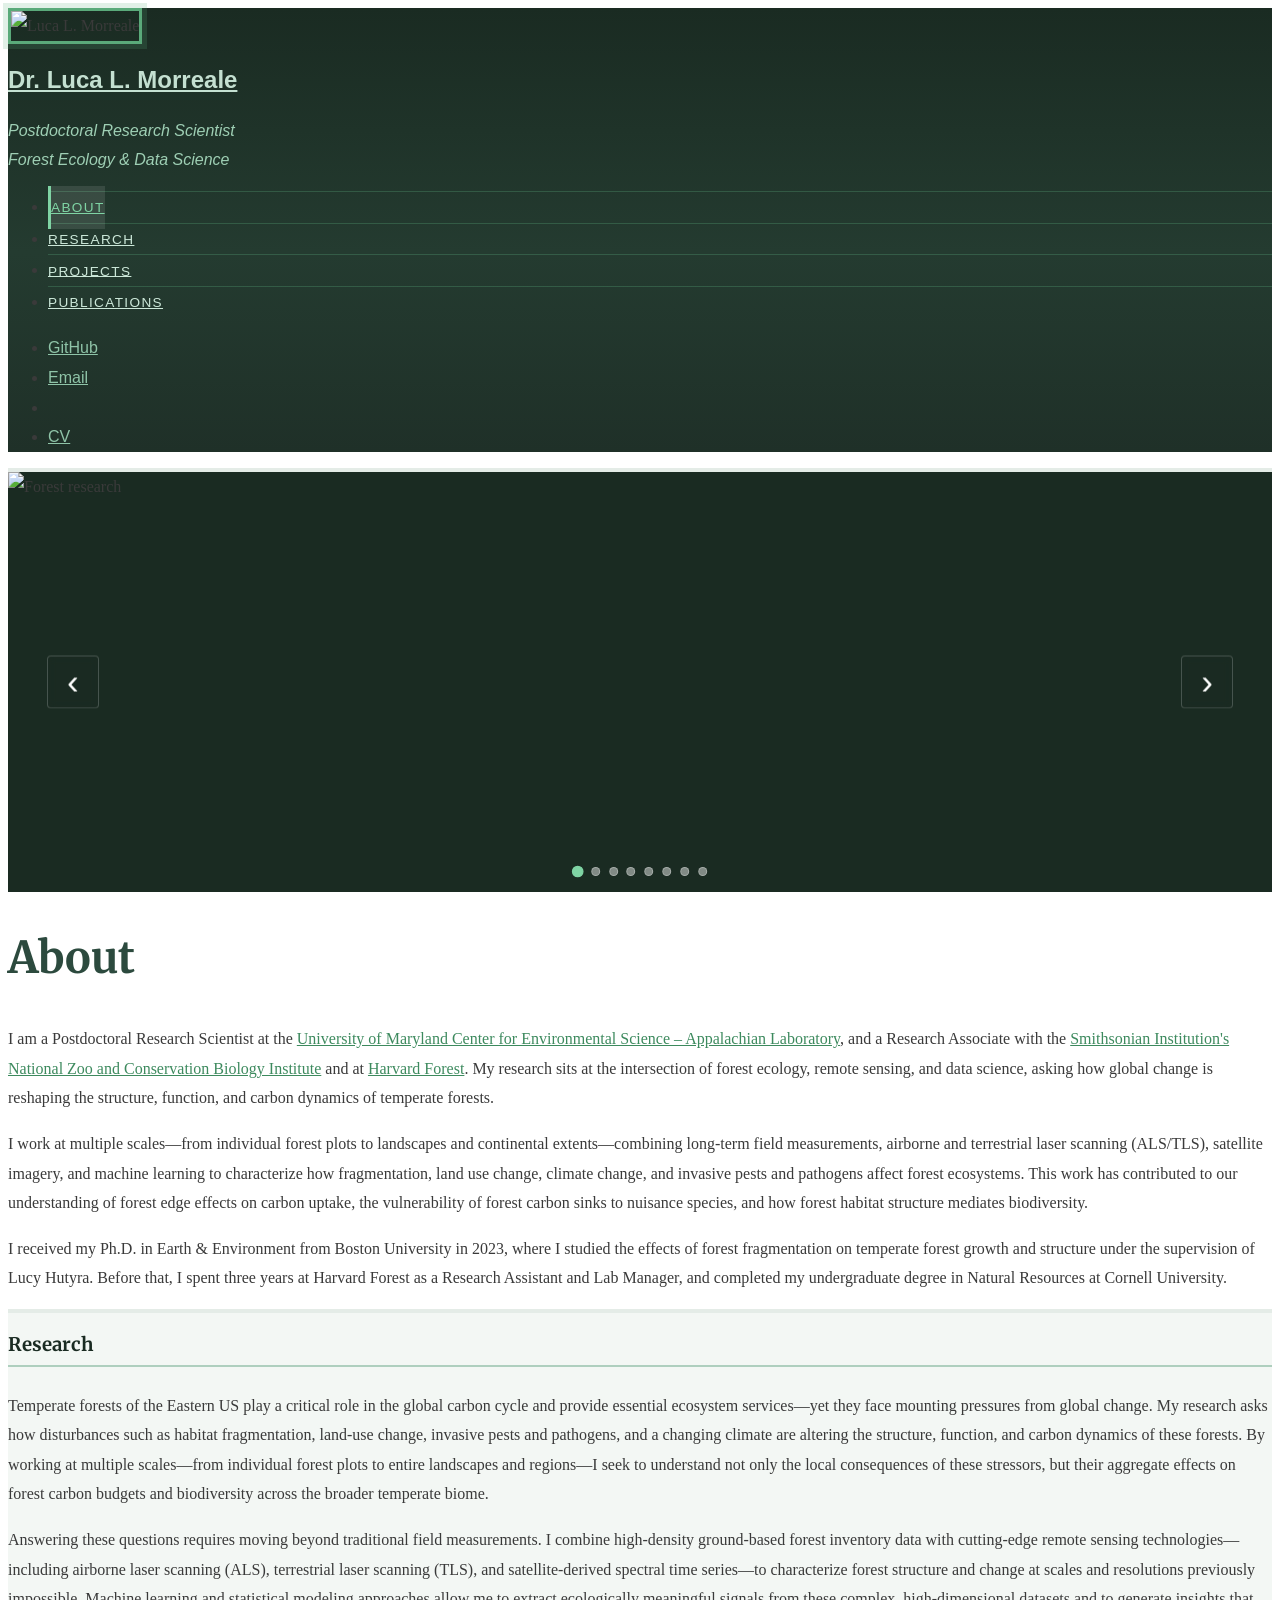
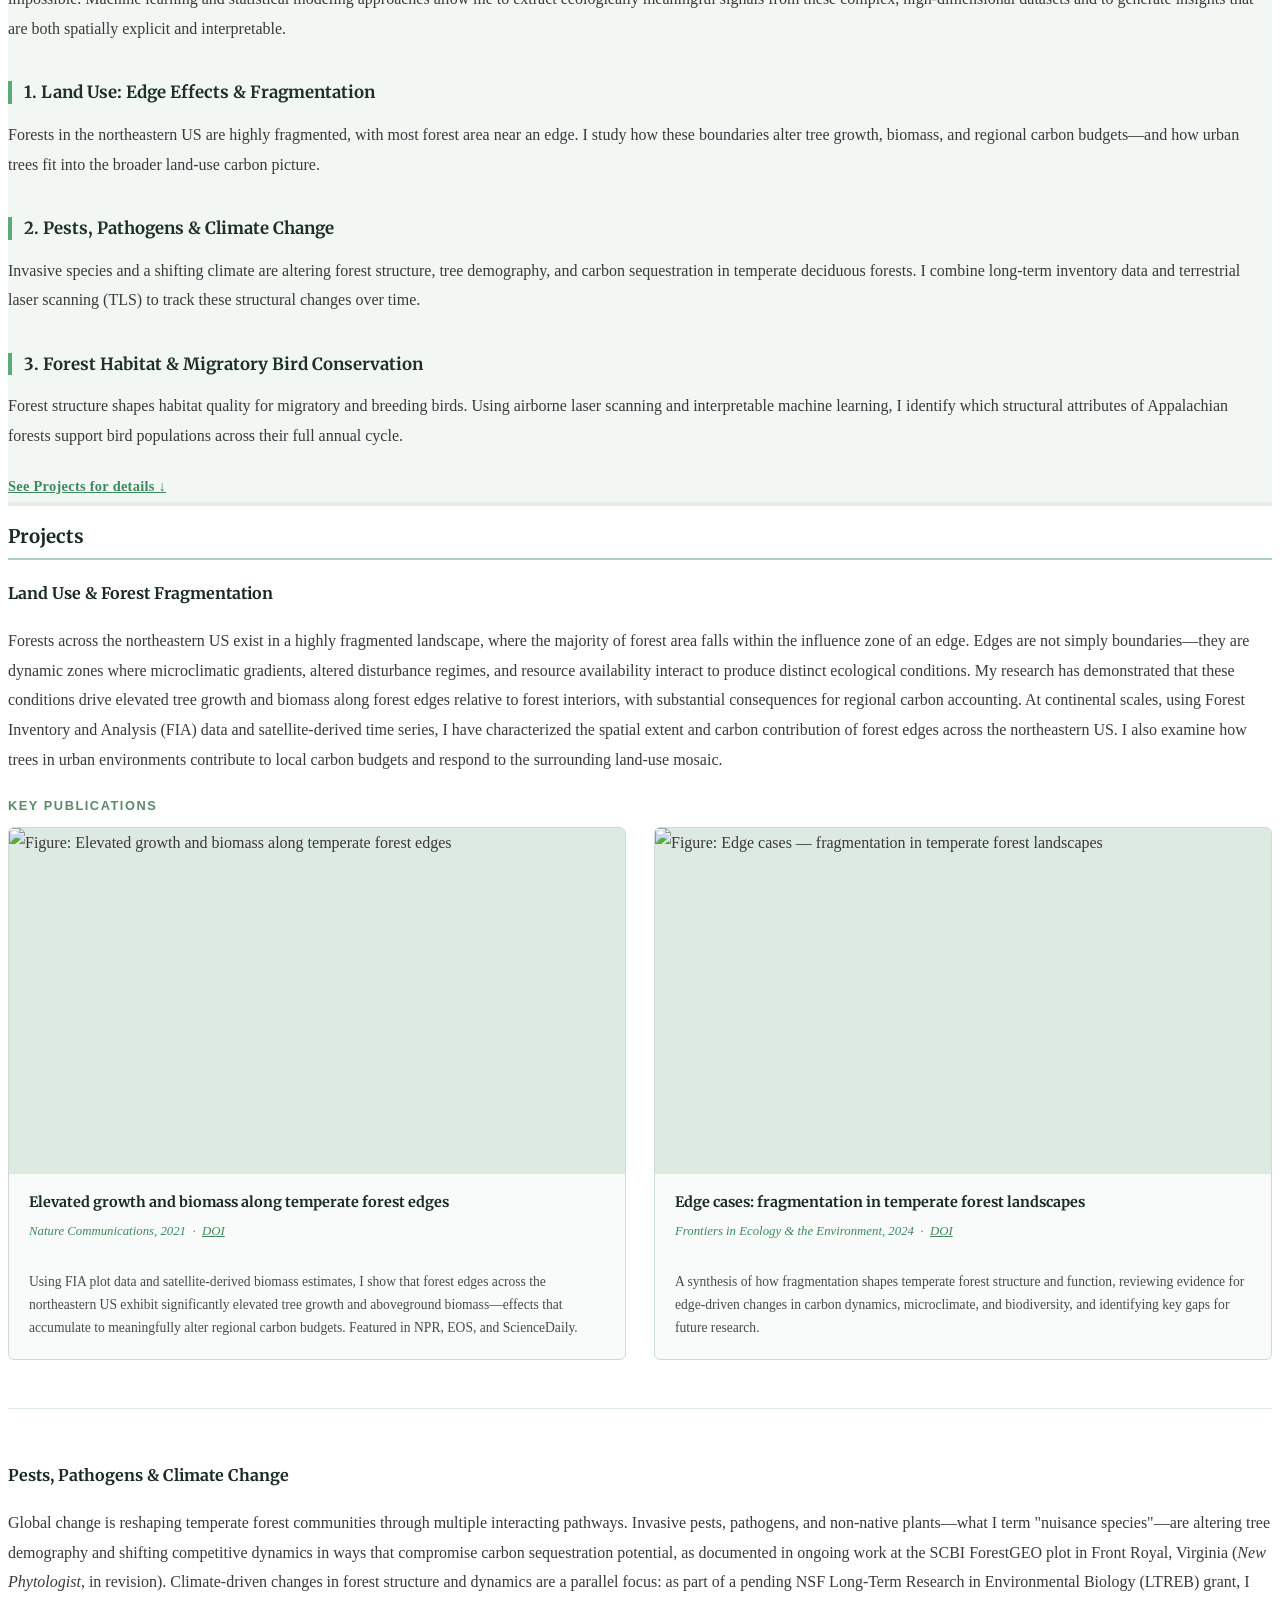
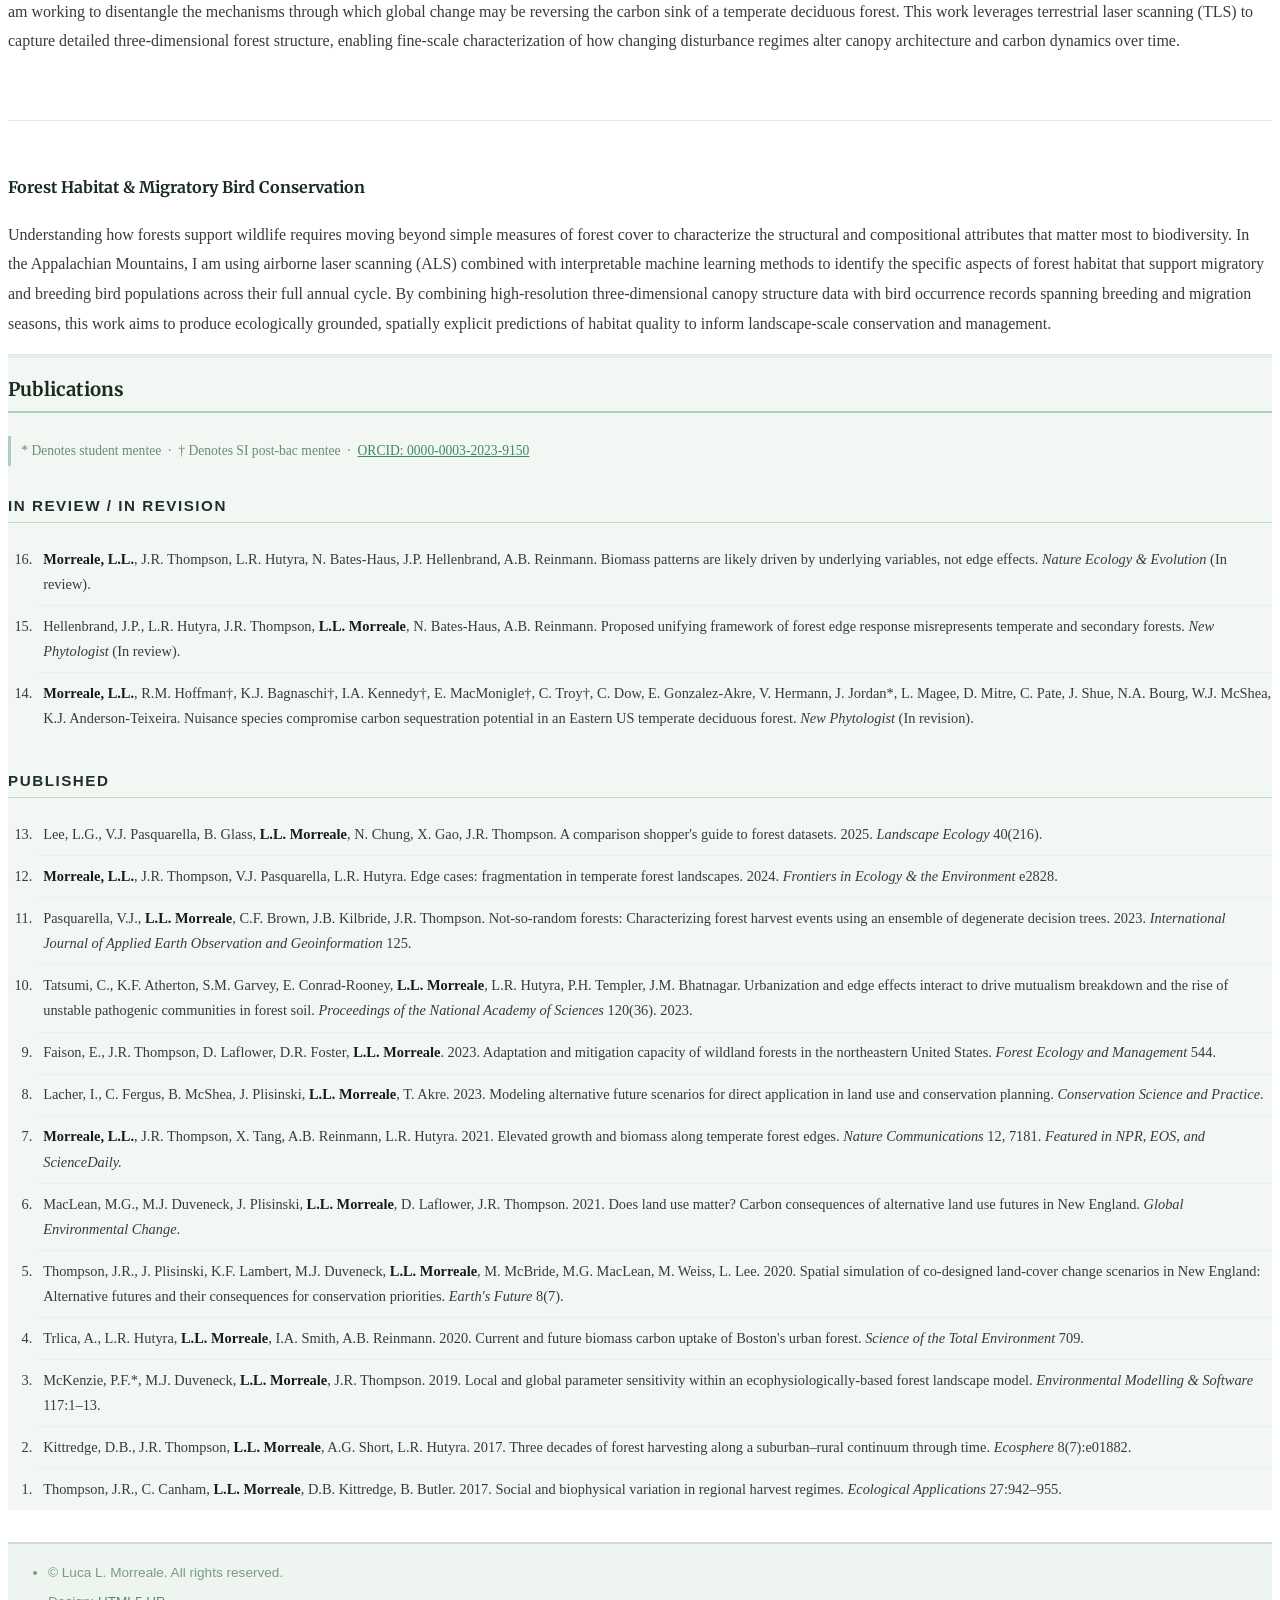
==== commit 8b3afee8: "Add projects section" ====
--- a/index.html
+++ b/index.html
@@ -28,6 +28,7 @@
 					<ul>
 						<li><a href="#one" class="active">About</a></li>
 						<li><a href="#two">Research</a></li>
+						<li><a href="#projects">Projects</a></li>
 						<li><a href="#three">Publications</a></li>
 					</ul>
 				</nav>
@@ -105,13 +106,65 @@
 									<p>Answering these questions requires moving beyond traditional field measurements. I combine high-density ground-based forest inventory data with cutting-edge remote sensing technologies—including airborne laser scanning (ALS), terrestrial laser scanning (TLS), and satellite-derived spectral time series—to characterize forest structure and change at scales and resolutions previously impossible. Machine learning and statistical modeling approaches allow me to extract ecologically meaningful signals from these complex, high-dimensional datasets and to generate insights that are both spatially explicit and interpretable.</p>
 
 									<h4>1. Land Use: Edge Effects &amp; Fragmentation</h4>
-									<p>Forests across the northeastern US exist in a highly fragmented landscape, where the majority of forest area falls within the influence zone of an edge. My research has demonstrated that forest edges exhibit elevated tree growth and biomass relative to forest interiors, with important consequences for regional carbon accounting (<a href="https://doi.org/10.1038/s41467-021-27478-7" target="_blank" rel="noopener noreferrer">Morreale et al. 2021, <em>Nature Communications</em></a>). Working at continental scales using Forest Inventory and Analysis (FIA) data and satellite time series, I have characterized the spatial extent of forest edges across the northeastern US and quantified their contribution to forest carbon uptake. I also investigate how trees in urban environments contribute to local carbon budgets and are shaped by surrounding land use.</p>
+									<p>Forests in the northeastern US are highly fragmented, with most forest area near an edge. I study how these boundaries alter tree growth, biomass, and regional carbon budgets—and how urban trees fit into the broader land-use carbon picture.</p>
 
 									<h4>2. Pests, Pathogens &amp; Climate Change</h4>
-									<p>Global change is reshaping temperate forest communities through multiple interacting pathways. Invasive pests, pathogens, and non-native plants are altering tree demography, reducing carbon sequestration potential, and shifting competitive dynamics—as documented in ongoing work at the SCBI ForestGEO plot (<em>New Phytologist</em>, in revision). Climate-driven changes in forest structure and dynamics are another focus: as part of a pending NSF Long-Term Research in Environmental Biology (LTREB) grant, I am working to disentangle the mechanisms through which global change may be reversing the carbon sink of a temperate deciduous forest. This work leverages terrestrial laser scanning (TLS) to capture detailed three-dimensional forest structure, allowing fine-scale characterization of how changing disturbance regimes alter canopy architecture and productivity over time.</p>
+									<p>Invasive species and a shifting climate are altering forest structure, tree demography, and carbon sequestration in temperate deciduous forests. I combine long-term inventory data and terrestrial laser scanning (TLS) to track these structural changes over time.</p>
 
 									<h4>3. Forest Habitat &amp; Migratory Bird Conservation</h4>
-									<p>Understanding how forests support wildlife requires moving beyond simple measures of forest cover to characterize the structural and compositional attributes that matter most to biodiversity. In the Appalachian Mountains, I am using airborne laser scanning (ALS) combined with interpretable machine learning methods to identify the specific aspects of forest habitat that support migratory and breeding bird populations across their full annual cycle. This work aims to provide ecologically grounded, spatially explicit predictions of habitat quality to inform conservation and management at landscape scales.</p>
+									<p>Forest structure shapes habitat quality for migratory and breeding birds. Using airborne laser scanning and interpretable machine learning, I identify which structural attributes of Appalachian forests support bird populations across their full annual cycle.</p>
+
+									<p class="research-projects-link"><a href="#projects">See Projects for details ↓</a></p>
+								</div>
+							</section>
+
+						<!-- Projects -->
+							<section id="projects">
+								<div class="container">
+									<h3>Projects</h3>
+
+									<div class="project">
+										<h4>Land Use &amp; Forest Fragmentation</h4>
+										<p>Forests across the northeastern US exist in a highly fragmented landscape, where the majority of forest area falls within the influence zone of an edge. Edges are not simply boundaries—they are dynamic zones where microclimatic gradients, altered disturbance regimes, and resource availability interact to produce distinct ecological conditions. My research has demonstrated that these conditions drive elevated tree growth and biomass along forest edges relative to forest interiors, with substantial consequences for regional carbon accounting. At continental scales, using Forest Inventory and Analysis (FIA) data and satellite-derived time series, I have characterized the spatial extent and carbon contribution of forest edges across the northeastern US. I also examine how trees in urban environments contribute to local carbon budgets and respond to the surrounding land-use mosaic.</p>
+
+										<h5 class="pub-figure-heading">Key Publications</h5>
+										<div class="pub-figures">
+
+											<div class="pub-figure-card">
+												<figure class="pub-figure-img">
+													<img src="images/pic01.jpg" alt="Figure: Elevated growth and biomass along temperate forest edges" />
+												</figure>
+												<div class="pub-figure-body">
+													<span class="pub-title">Elevated growth and biomass along temperate forest edges</span>
+													<span class="pub-journal">Nature Communications, 2021 &nbsp;·&nbsp; <a href="https://doi.org/10.1038/s41467-021-27478-7" target="_blank" rel="noopener noreferrer">DOI</a></span>
+													<p>Using FIA plot data and satellite-derived biomass estimates, I show that forest edges across the northeastern US exhibit significantly elevated tree growth and aboveground biomass—effects that accumulate to meaningfully alter regional carbon budgets. Featured in NPR, EOS, and ScienceDaily.</p>
+												</div>
+											</div>
+
+											<div class="pub-figure-card">
+												<figure class="pub-figure-img">
+													<img src="images/pic02.jpg" alt="Figure: Edge cases — fragmentation in temperate forest landscapes" />
+												</figure>
+												<div class="pub-figure-body">
+													<span class="pub-title">Edge cases: fragmentation in temperate forest landscapes</span>
+													<span class="pub-journal">Frontiers in Ecology &amp; the Environment, 2024 &nbsp;·&nbsp; <a href="https://doi.org/10.1002/fee.2828" target="_blank" rel="noopener noreferrer">DOI</a></span>
+													<p>A synthesis of how fragmentation shapes temperate forest structure and function, reviewing evidence for edge-driven changes in carbon dynamics, microclimate, and biodiversity, and identifying key gaps for future research.</p>
+												</div>
+											</div>
+
+										</div>
+									</div>
+
+									<div class="project">
+										<h4>Pests, Pathogens &amp; Climate Change</h4>
+										<p>Global change is reshaping temperate forest communities through multiple interacting pathways. Invasive pests, pathogens, and non-native plants—what I term "nuisance species"—are altering tree demography and shifting competitive dynamics in ways that compromise carbon sequestration potential, as documented in ongoing work at the SCBI ForestGEO plot in Front Royal, Virginia (<em>New Phytologist</em>, in revision). Climate-driven changes in forest structure and dynamics are a parallel focus: as part of a pending NSF Long-Term Research in Environmental Biology (LTREB) grant, I am working to disentangle the mechanisms through which global change may be reversing the carbon sink of a temperate deciduous forest. This work leverages terrestrial laser scanning (TLS) to capture detailed three-dimensional forest structure, enabling fine-scale characterization of how changing disturbance regimes alter canopy architecture and carbon dynamics over time.</p>
+									</div>
+
+									<div class="project">
+										<h4>Forest Habitat &amp; Migratory Bird Conservation</h4>
+										<p>Understanding how forests support wildlife requires moving beyond simple measures of forest cover to characterize the structural and compositional attributes that matter most to biodiversity. In the Appalachian Mountains, I am using airborne laser scanning (ALS) combined with interpretable machine learning methods to identify the specific aspects of forest habitat that support migratory and breeding bird populations across their full annual cycle. By combining high-resolution three-dimensional canopy structure data with bird occurrence records spanning breeding and migration seasons, this work aims to produce ecologically grounded, spatially explicit predictions of habitat quality to inform landscape-scale conservation and management.</p>
+									</div>
+
 								</div>
 							</section>
 
--- a/assets/css/custom.css
+++ b/assets/css/custom.css
@@ -230,8 +230,149 @@
 }
 
 /* ── About section ───────────────────────────────────────────── */
-.major h2 {
+/* Override template's #a100b0 purple — needs matching specificity */
+header.major h2 {
+    color: #2c4a3e;
+    font-size: 2.75em;
+}
+
+/* ── Research → Projects link ────────────────────────────────── */
+p.research-projects-link {
+    margin-top: 1.5em;
+    margin-bottom: 0;
+    font-size: 0.9em;
+}
+
+p.research-projects-link a {
+    color: #3d8a5e;
+    border-bottom: none;
+    font-weight: 700;
+    letter-spacing: 0.02em;
+}
+
+p.research-projects-link a:hover {
+    color: #2c6846 !important;
+}
+
+
+/* ══════════════════════════════════════════════════════════════
+   PROJECTS SECTION
+══════════════════════════════════════════════════════════════ */
+
+#projects {
+    background: #fff;
+}
+
+/* Individual project blocks */
+.project {
+    margin-bottom: 3.5em;
+    padding-bottom: 3em;
+    border-bottom: 1px solid #ddeae2;
+}
+
+.project:last-child {
+    border-bottom: none;
+    margin-bottom: 0;
+    padding-bottom: 0;
+}
+
+/* ── Publication figure cards ────────────────────────────────── */
+h5.pub-figure-heading {
+    font-family: 'Lato', sans-serif;
+    font-size: 0.8em;
+    text-transform: uppercase;
+    letter-spacing: 0.12em;
+    color: #5a8a6a;
+    margin-top: 1.75em;
+    margin-bottom: 1em;
+    border: none;
+}
+
+.pub-figures {
+    display: grid;
+    grid-template-columns: 1fr 1fr;
+    gap: 1.75em;
+}
+
+.pub-figure-card {
+    border: 1px solid #cdddd4;
+    border-radius: 6px;
+    overflow: hidden;
+    background: #f9fbfa;
+    display: flex;
+    flex-direction: column;
+    transition: box-shadow 0.2s ease;
+}
+
+.pub-figure-card:hover {
+    box-shadow: 0 4px 18px rgba(44, 74, 62, 0.12);
+}
+
+.pub-figure-img {
+    margin: 0;
+    width: 100%;
+    aspect-ratio: 16 / 9;
+    overflow: hidden;
+    background: #ddeae2;
+    display: flex;
+    align-items: center;
+    justify-content: center;
+}
+
+.pub-figure-img img {
+    width: 100%;
+    height: 100%;
+    object-fit: cover;
+    object-position: center;
+    display: block;
+    transition: transform 0.3s ease;
+}
+
+.pub-figure-card:hover .pub-figure-img img {
+    transform: scale(1.03);
+}
+
+.pub-figure-body {
+    padding: 1.1em 1.25em 1.25em;
+    display: flex;
+    flex-direction: column;
+    flex-grow: 1;
+}
+
+.pub-figure-body .pub-title {
+    display: block;
+    font-family: 'Merriweather', Georgia, serif;
+    font-weight: 700;
+    font-size: 0.9em;
     color: #1a2b22;
+    margin-bottom: 0.35em;
+    line-height: 1.4em;
+}
+
+.pub-figure-body .pub-journal {
+    display: block;
+    font-size: 0.8em;
+    font-style: italic;
+    color: #3d8a5e;
+    margin-bottom: 0.75em;
+}
+
+.pub-figure-body p {
+    font-size: 0.85em;
+    line-height: 1.7em;
+    color: #4a4a4a;
+    margin-bottom: 0;
+}
+
+/* Alternate background on Publications to maintain rhythm */
+#three {
+    background: #f3f7f4;
+}
+
+@media screen and (max-width: 736px) {
+    .pub-figures {
+        grid-template-columns: 1fr;
+    }
 }
 
 
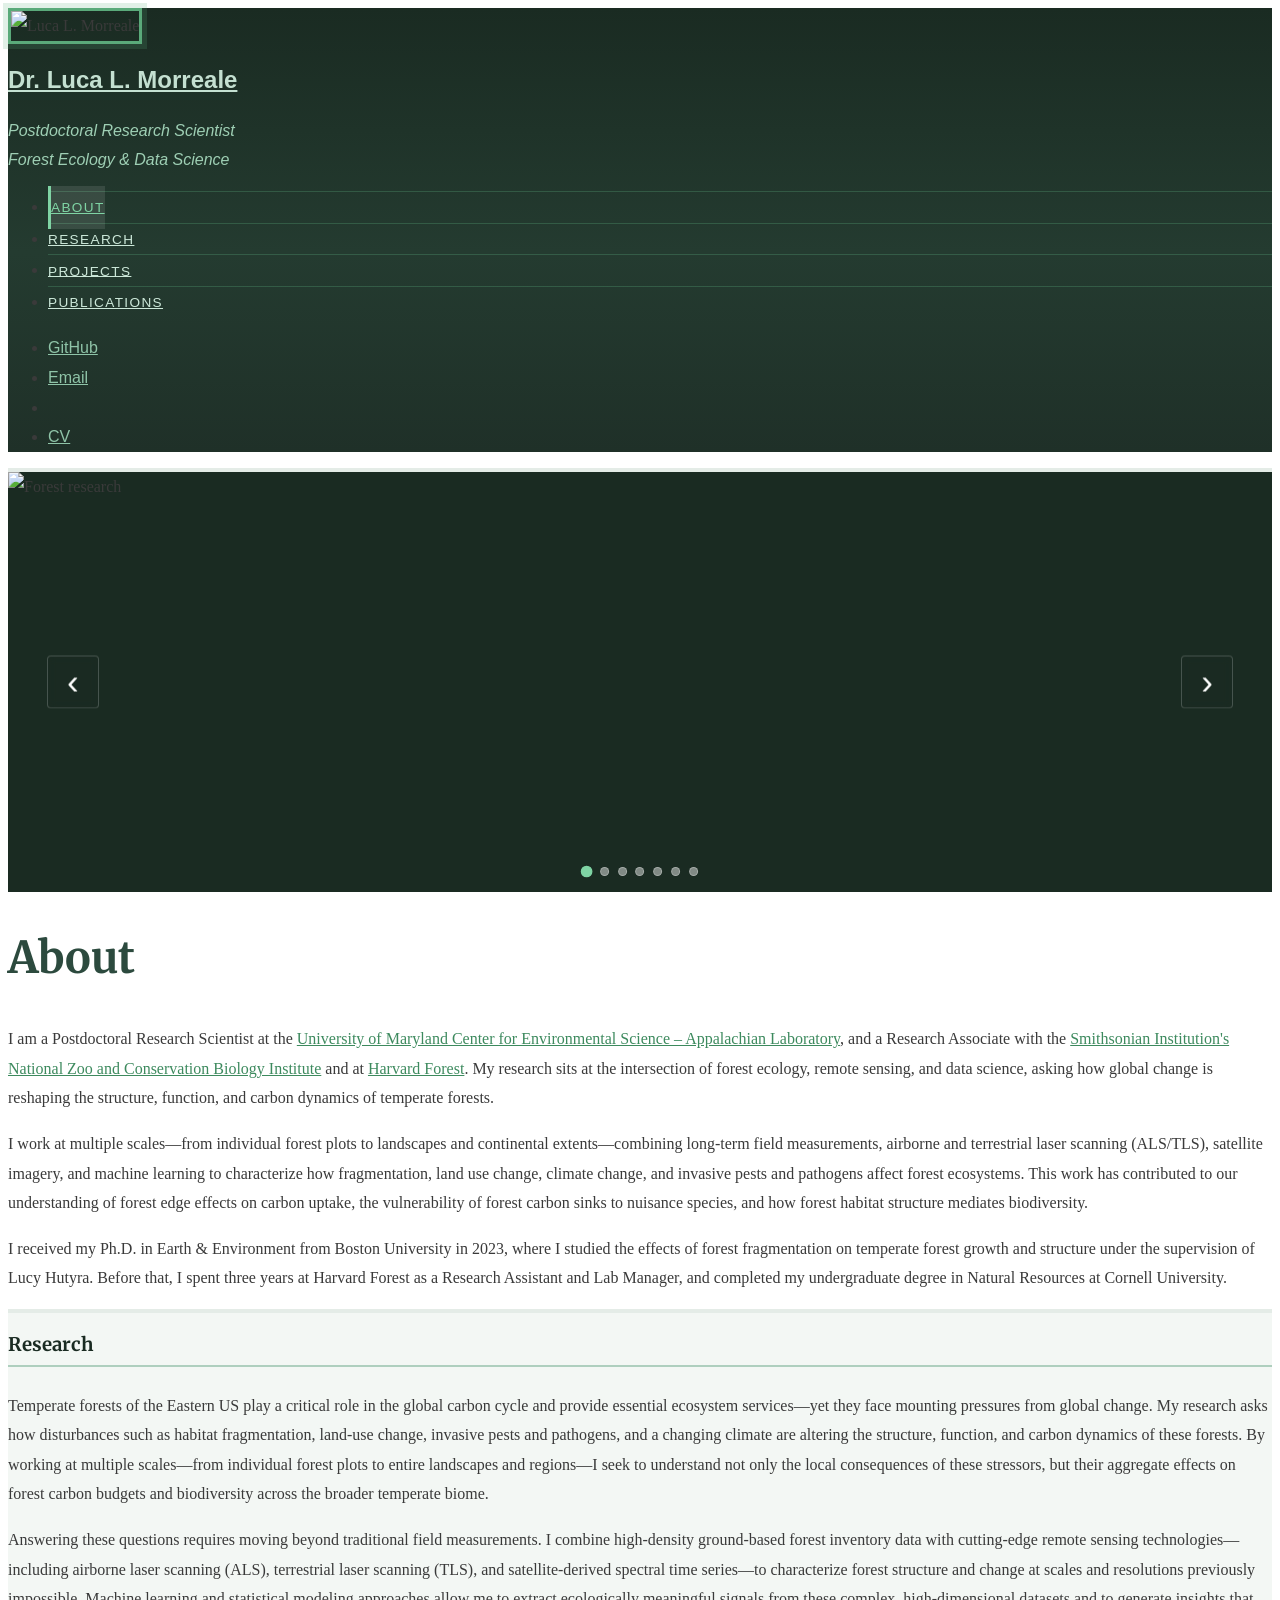
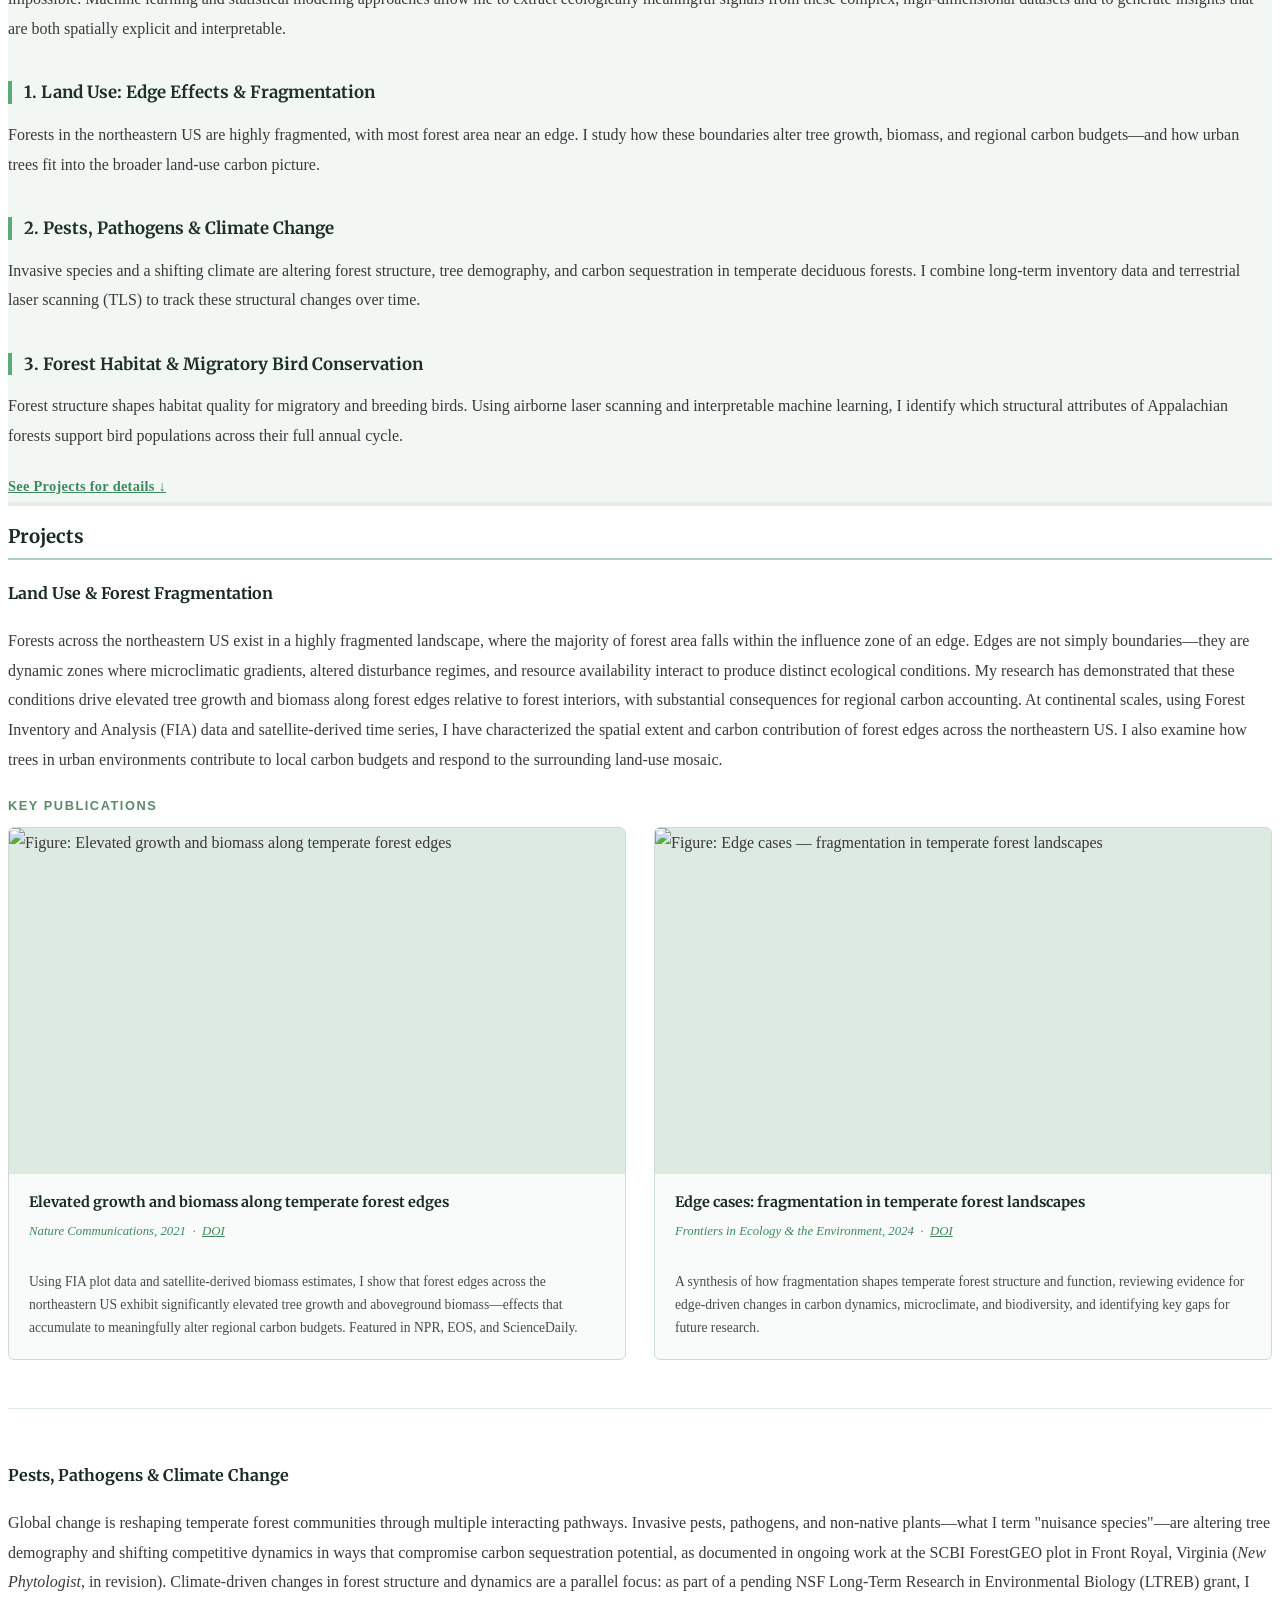
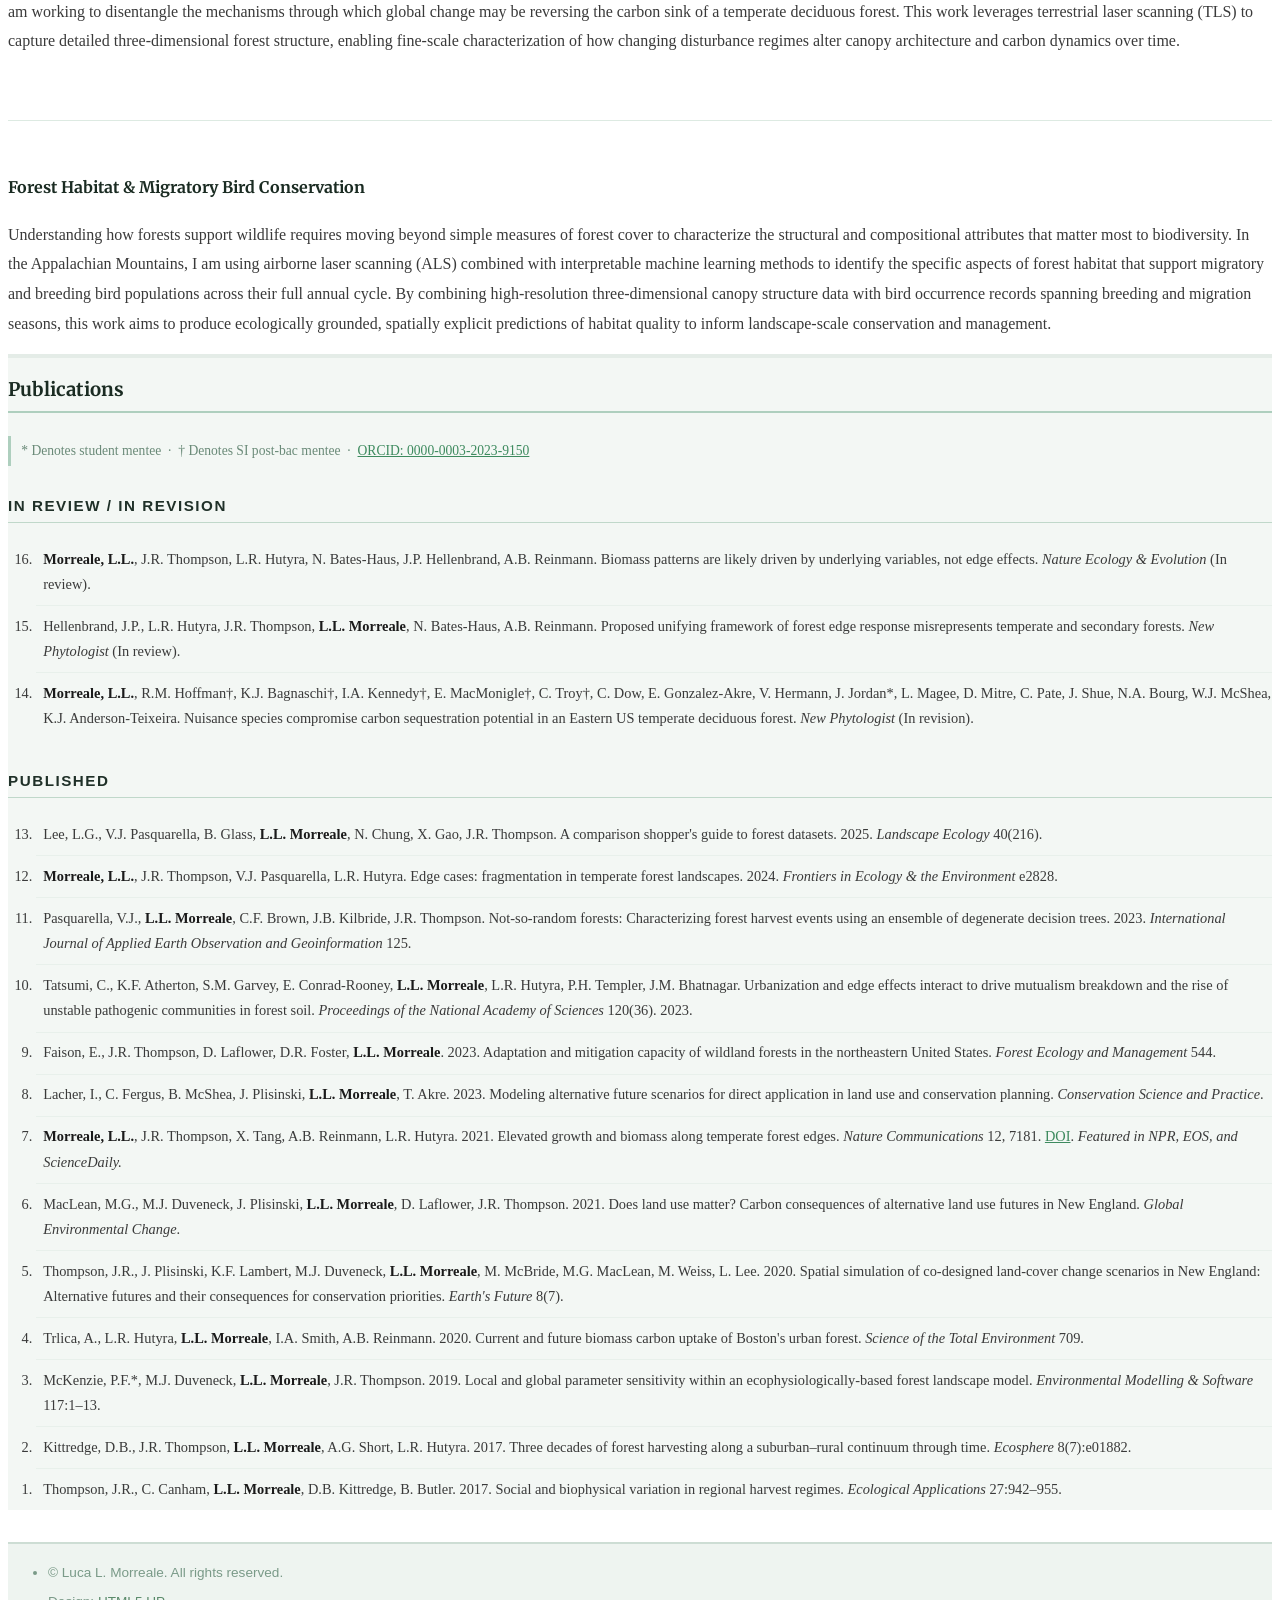
==== commit c1bc2acf: "url fixes" ====
--- a/index.html
+++ b/index.html
@@ -61,9 +61,6 @@
 										<img src="images/pic02.jpg" alt="Forest ecology" />
 									</div>
 									<div class="carousel-slide">
-										<img src="images/pic03.jpg" alt="Data science" />
-									</div>
-									<div class="carousel-slide">
 										<img src="images/Morreale_ForestEdge.jpg" alt="Forest edge" />
 									</div>
 									<div class="carousel-slide">
@@ -85,7 +82,6 @@
 										<button class="dot" aria-label="Photo 5" aria-selected="false"></button>
 										<button class="dot" aria-label="Photo 6" aria-selected="false"></button>
 										<button class="dot" aria-label="Photo 7" aria-selected="false"></button>
-										<button class="dot" aria-label="Photo 8" aria-selected="false"></button>
 									</div>
 								</div>
 								<div class="container">
@@ -136,7 +132,7 @@
 												</figure>
 												<div class="pub-figure-body">
 													<span class="pub-title">Elevated growth and biomass along temperate forest edges</span>
-													<span class="pub-journal">Nature Communications, 2021 &nbsp;·&nbsp; <a href="https://doi.org/10.1038/s41467-021-27478-7" target="_blank" rel="noopener noreferrer">DOI</a></span>
+													<span class="pub-journal">Nature Communications, 2021 &nbsp;·&nbsp; <a href="https://doi.org/10.1038/s41467-021-27373-7" target="_blank" rel="noopener noreferrer">DOI</a></span>
 													<p>Using FIA plot data and satellite-derived biomass estimates, I show that forest edges across the northeastern US exhibit significantly elevated tree growth and aboveground biomass—effects that accumulate to meaningfully alter regional carbon budgets. Featured in NPR, EOS, and ScienceDaily.</p>
 												</div>
 											</div>
@@ -189,7 +185,7 @@
 										<li value="10">Tatsumi, C., K.F. Atherton, S.M. Garvey, E. Conrad-Rooney, <strong>L.L. Morreale</strong>, L.R. Hutyra, P.H. Templer, J.M. Bhatnagar. Urbanization and edge effects interact to drive mutualism breakdown and the rise of unstable pathogenic communities in forest soil. <em>Proceedings of the National Academy of Sciences</em> 120(36). 2023.</li>
 										<li value="9">Faison, E., J.R. Thompson, D. Laflower, D.R. Foster, <strong>L.L. Morreale</strong>. 2023. Adaptation and mitigation capacity of wildland forests in the northeastern United States. <em>Forest Ecology and Management</em> 544.</li>
 										<li value="8">Lacher, I., C. Fergus, B. McShea, J. Plisinski, <strong>L.L. Morreale</strong>, T. Akre. 2023. Modeling alternative future scenarios for direct application in land use and conservation planning. <em>Conservation Science and Practice</em>.</li>
-										<li value="7"><strong>Morreale, L.L.</strong>, J.R. Thompson, X. Tang, A.B. Reinmann, L.R. Hutyra. 2021. Elevated growth and biomass along temperate forest edges. <em>Nature Communications</em> 12, 7181. <em>Featured in NPR, EOS, and ScienceDaily.</em></li>
+										<li value="7"><strong>Morreale, L.L.</strong>, J.R. Thompson, X. Tang, A.B. Reinmann, L.R. Hutyra. 2021. Elevated growth and biomass along temperate forest edges. <em>Nature Communications</em> 12, 7181. <a href="https://doi.org/10.1038/s41467-021-27373-7" target="_blank" rel="noopener noreferrer">DOI</a>. <em>Featured in NPR, EOS, and ScienceDaily.</em></li>
 										<li value="6">MacLean, M.G., M.J. Duveneck, J. Plisinski, <strong>L.L. Morreale</strong>, D. Laflower, J.R. Thompson. 2021. Does land use matter? Carbon consequences of alternative land use futures in New England. <em>Global Environmental Change</em>.</li>
 										<li value="5">Thompson, J.R., J. Plisinski, K.F. Lambert, M.J. Duveneck, <strong>L.L. Morreale</strong>, M. McBride, M.G. MacLean, M. Weiss, L. Lee. 2020. Spatial simulation of co-designed land-cover change scenarios in New England: Alternative futures and their consequences for conservation priorities. <em>Earth's Future</em> 8(7).</li>
 										<li value="4">Trlica, A., L.R. Hutyra, <strong>L.L. Morreale</strong>, I.A. Smith, A.B. Reinmann. 2020. Current and future biomass carbon uptake of Boston's urban forest. <em>Science of the Total Environment</em> 709.</li>
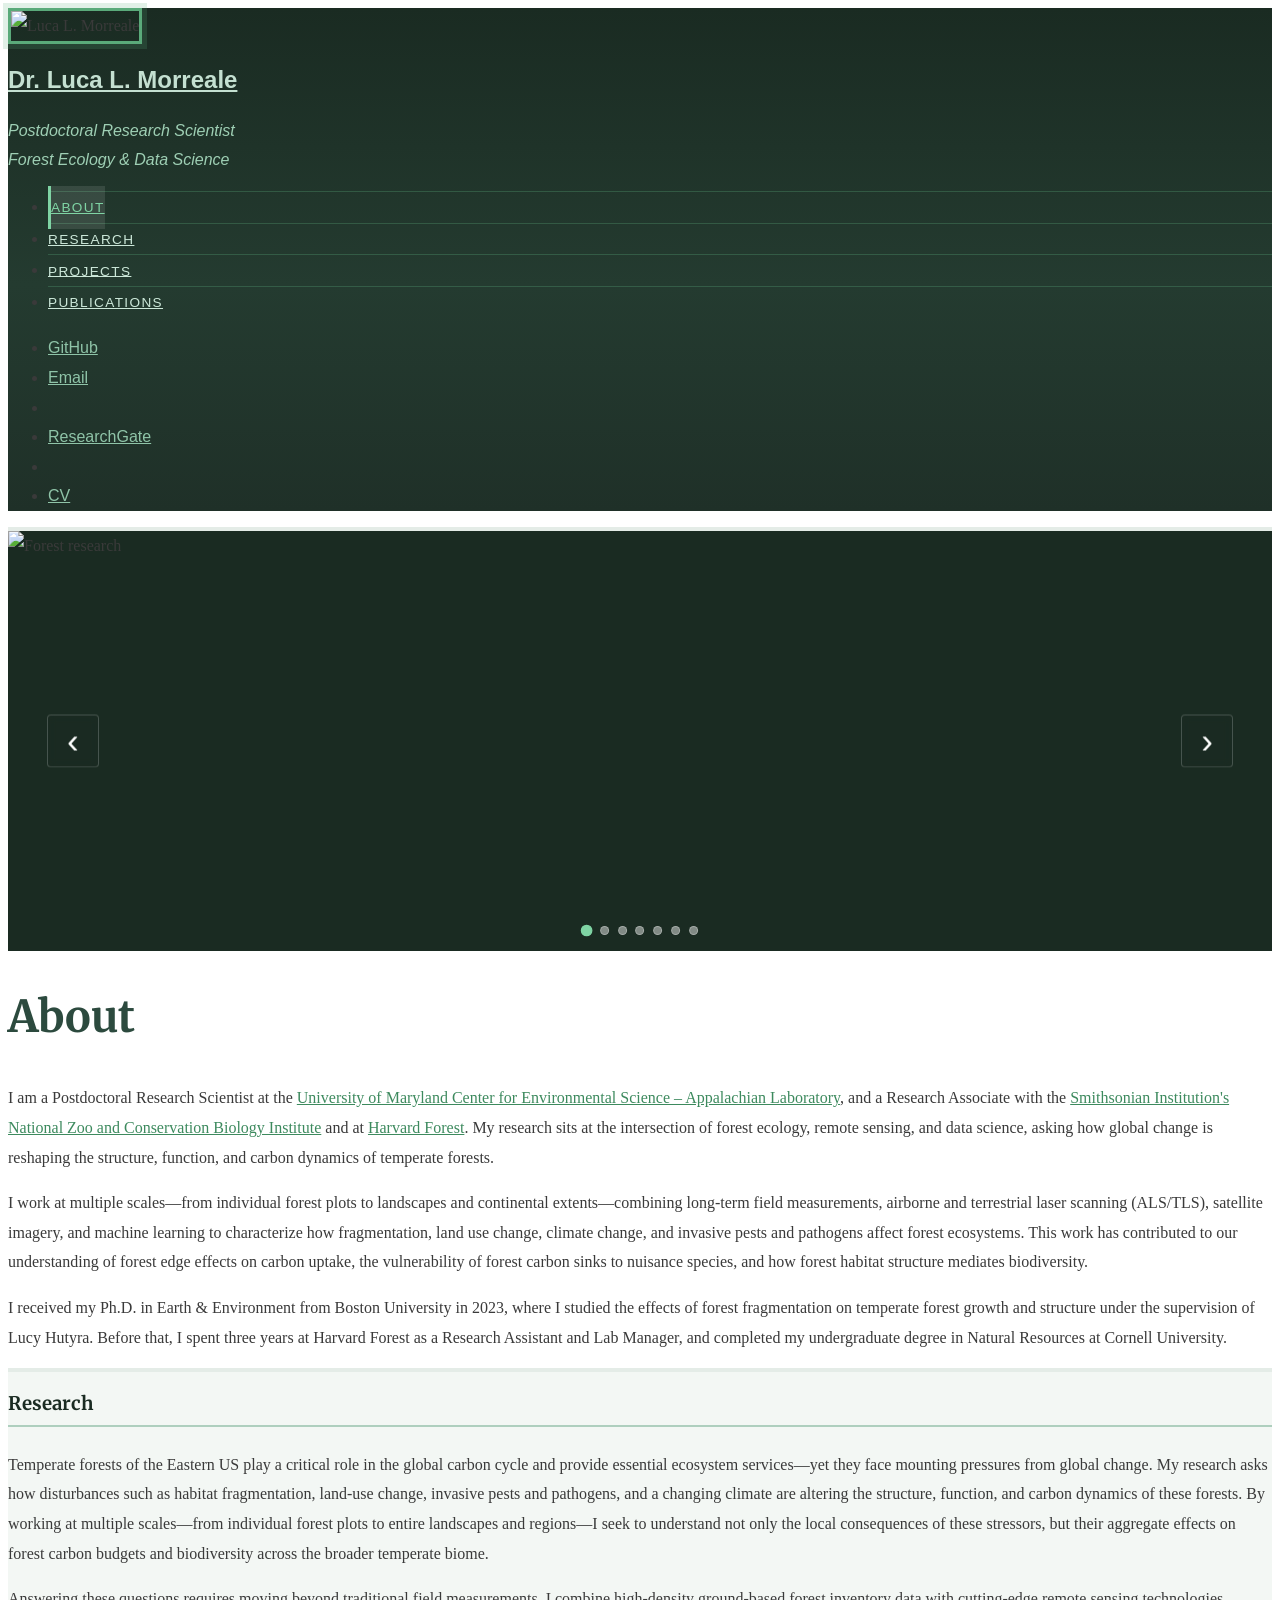
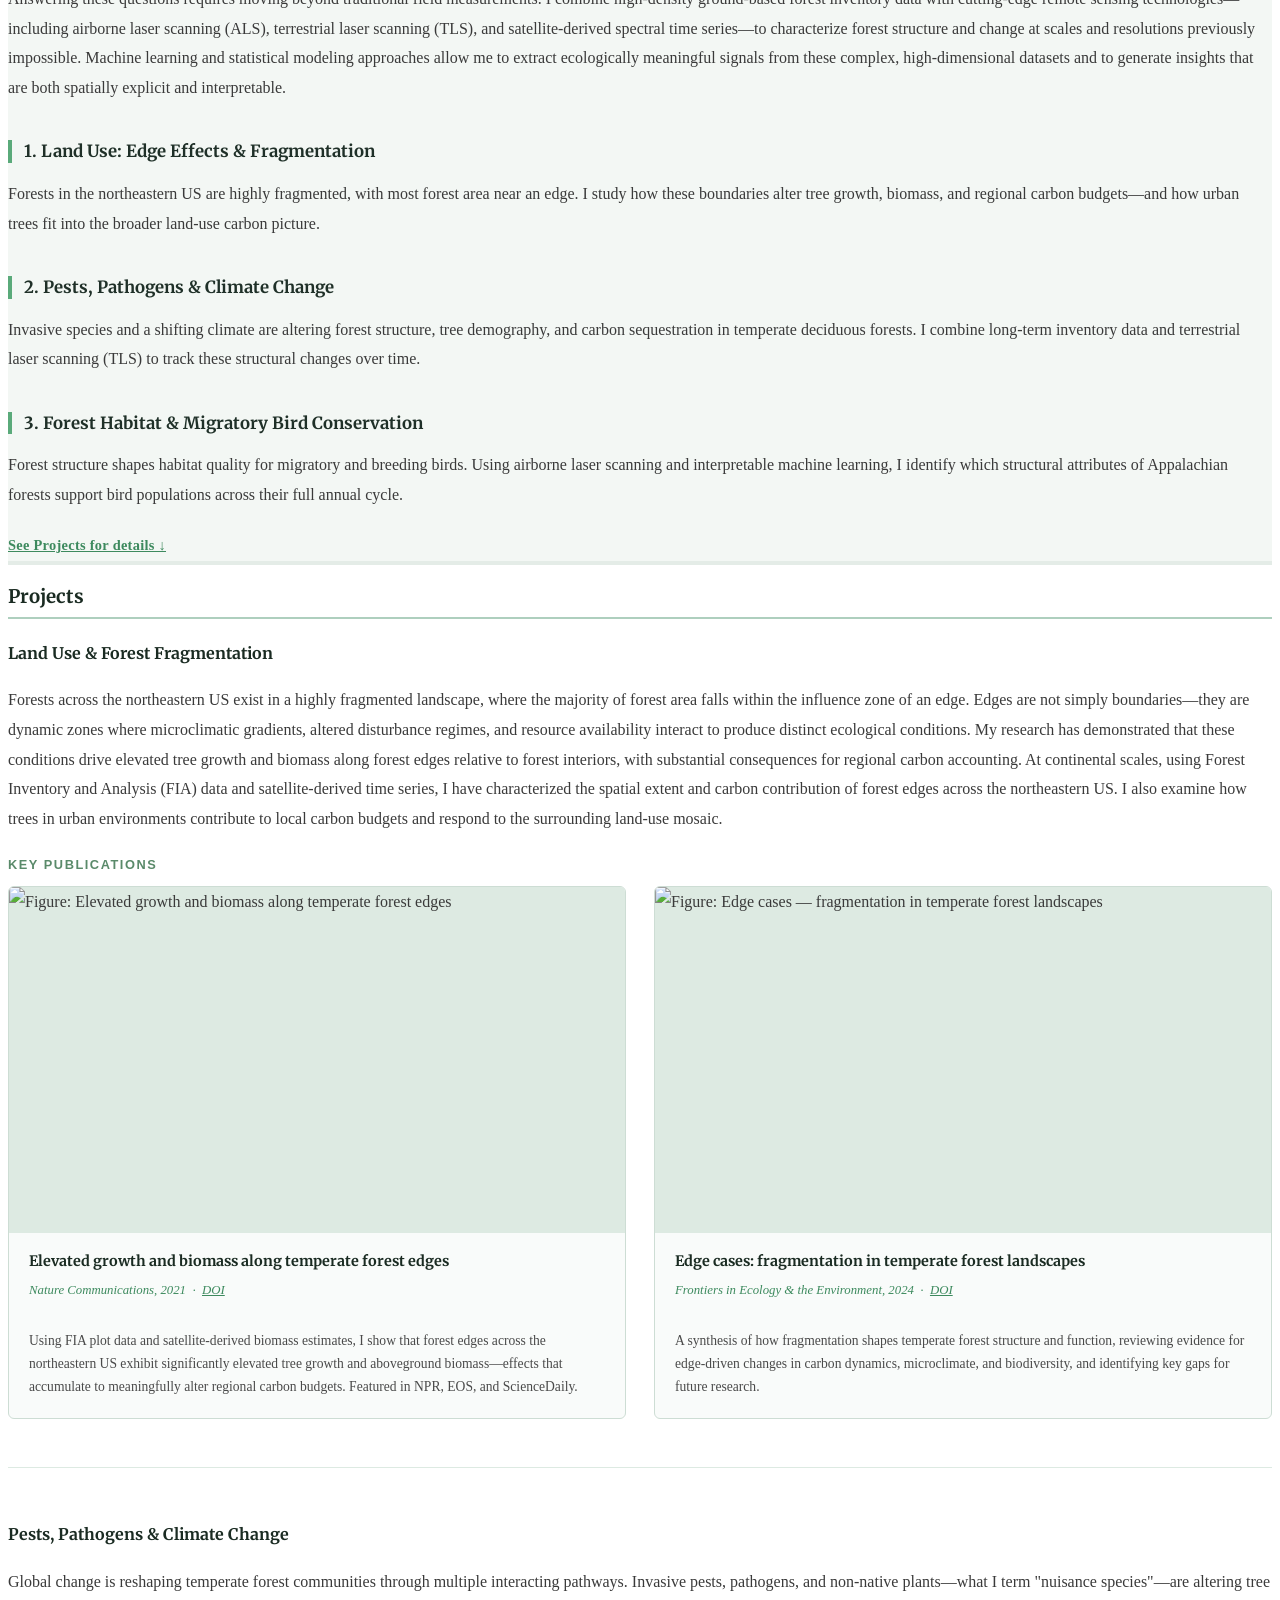
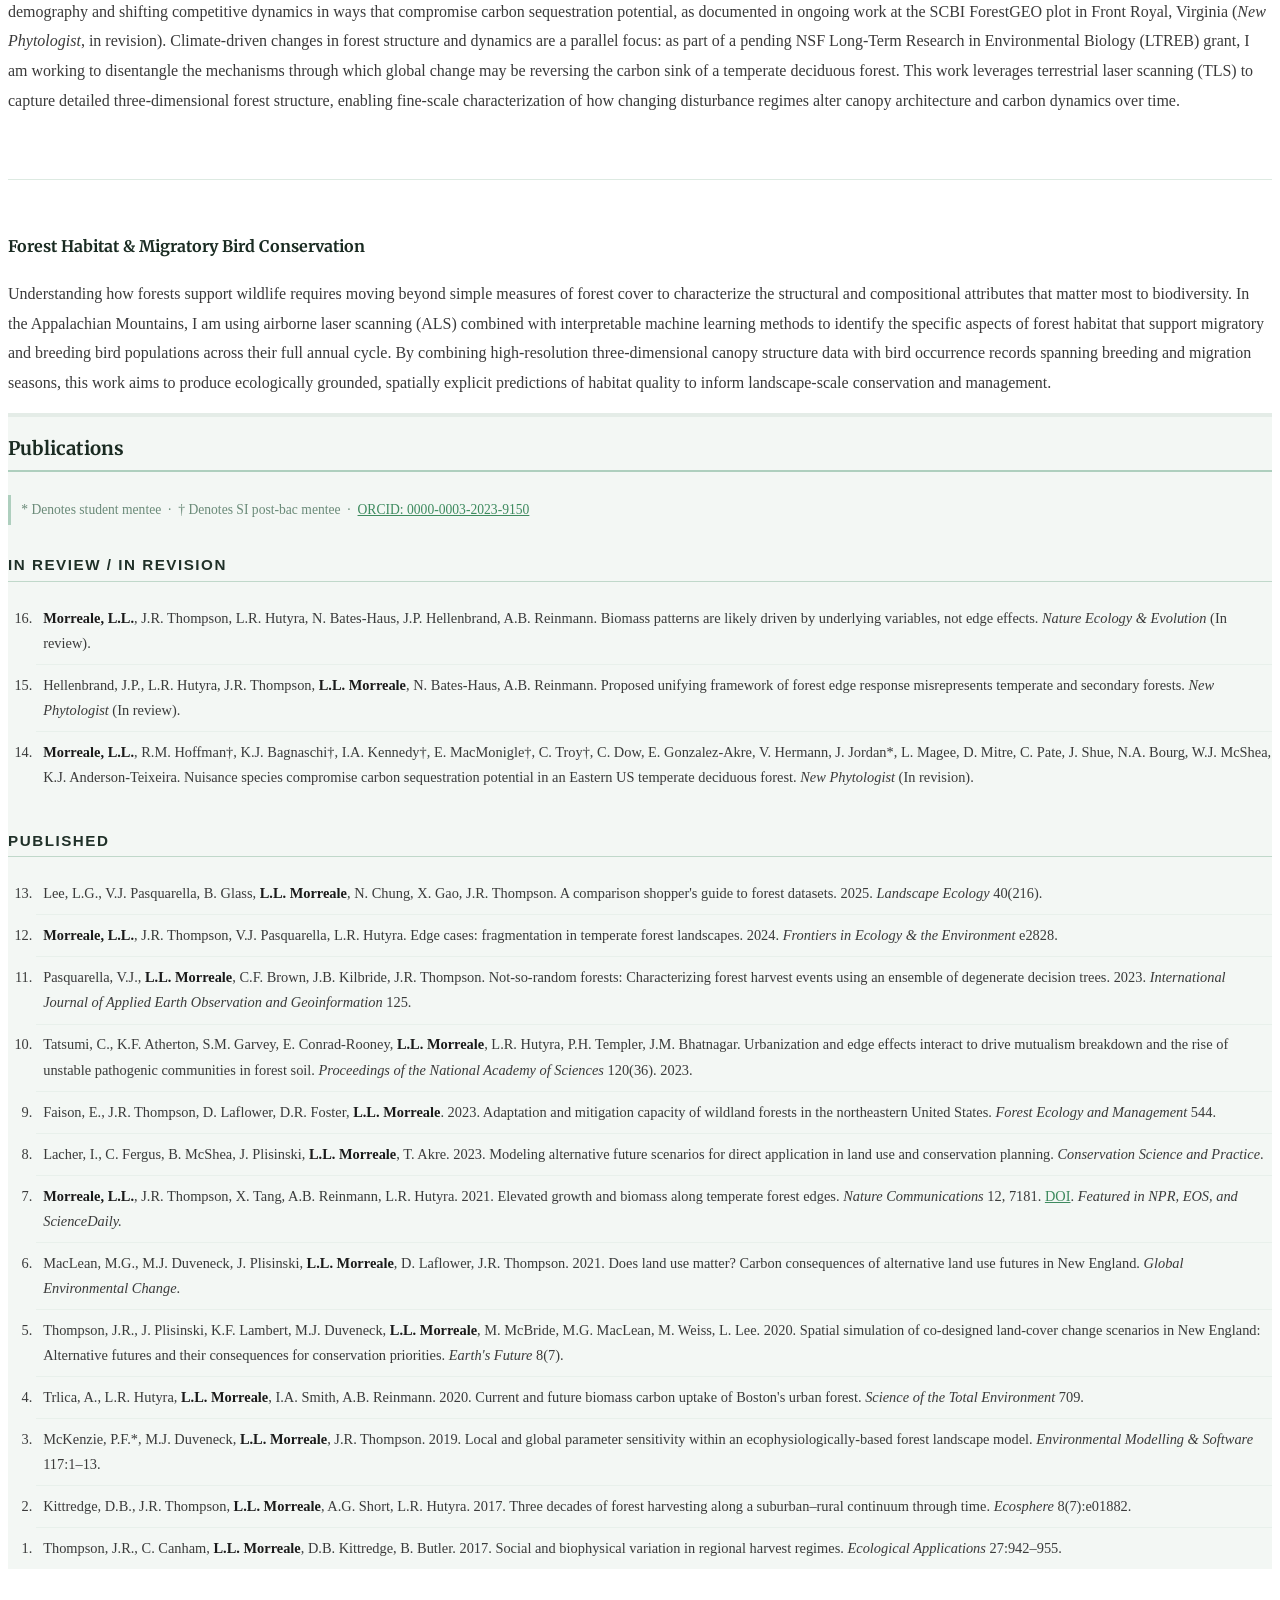
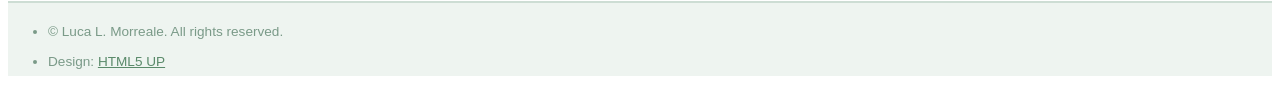
==== commit 4176a1e3: "added links" ====
--- a/index.html
+++ b/index.html
@@ -37,6 +37,8 @@
 						<li><a href="https://github.com/llmorreale" class="icon brands fa-github" target="_blank" rel="noopener noreferrer"><span class="label">GitHub</span></a></li>
 						<li><a href="mailto:luca.morreale@umces.edu" class="icon solid fa-envelope"><span class="label">Email</span></a></li>
 						<li><a href="https://bsky.app/profile/lucamorreale.bsky.social" class="bluesky-icon" target="_blank" rel="noopener noreferrer"><i class="fa-brands fa-bluesky"></i><span class="label">Bluesky</span></a></li>
+						<li><a href="https://www.researchgate.net/profile/Luca-Morreale" class="icon brands fa-researchgate" target="_blank" rel="noopener noreferrer"><span class="label">ResearchGate</span></a></li>
+						<li><a href="https://scholar.google.com/citations?user=87H1-lsAAAAJ&hl=en" class="google-scholar-icon" target="_blank" rel="noopener noreferrer"><i class="fa-brands fa-google-scholar"></i><span class="label">Google Scholar</span></a></li>
 						<li><a href="doc/Morreale_CV_2026.pdf" class="icon solid fa-file-pdf" target="_blank"><span class="label">CV</span></a></li>
 					</ul>
 				</footer>
--- a/assets/css/custom.css
+++ b/assets/css/custom.css
@@ -137,6 +137,20 @@
 }
 
 a.bluesky-icon .label {
+    display: none;
+}
+
+/* Google Scholar icon (FA6) — same sizing treatment as Bluesky */
+a.google-scholar-icon {
+    display: inline-flex;
+    align-items: center;
+    justify-content: center;
+    font-size: 1.25em;
+    line-height: 1;
+    border: 0;
+}
+
+a.google-scholar-icon .label {
     display: none;
 }
 
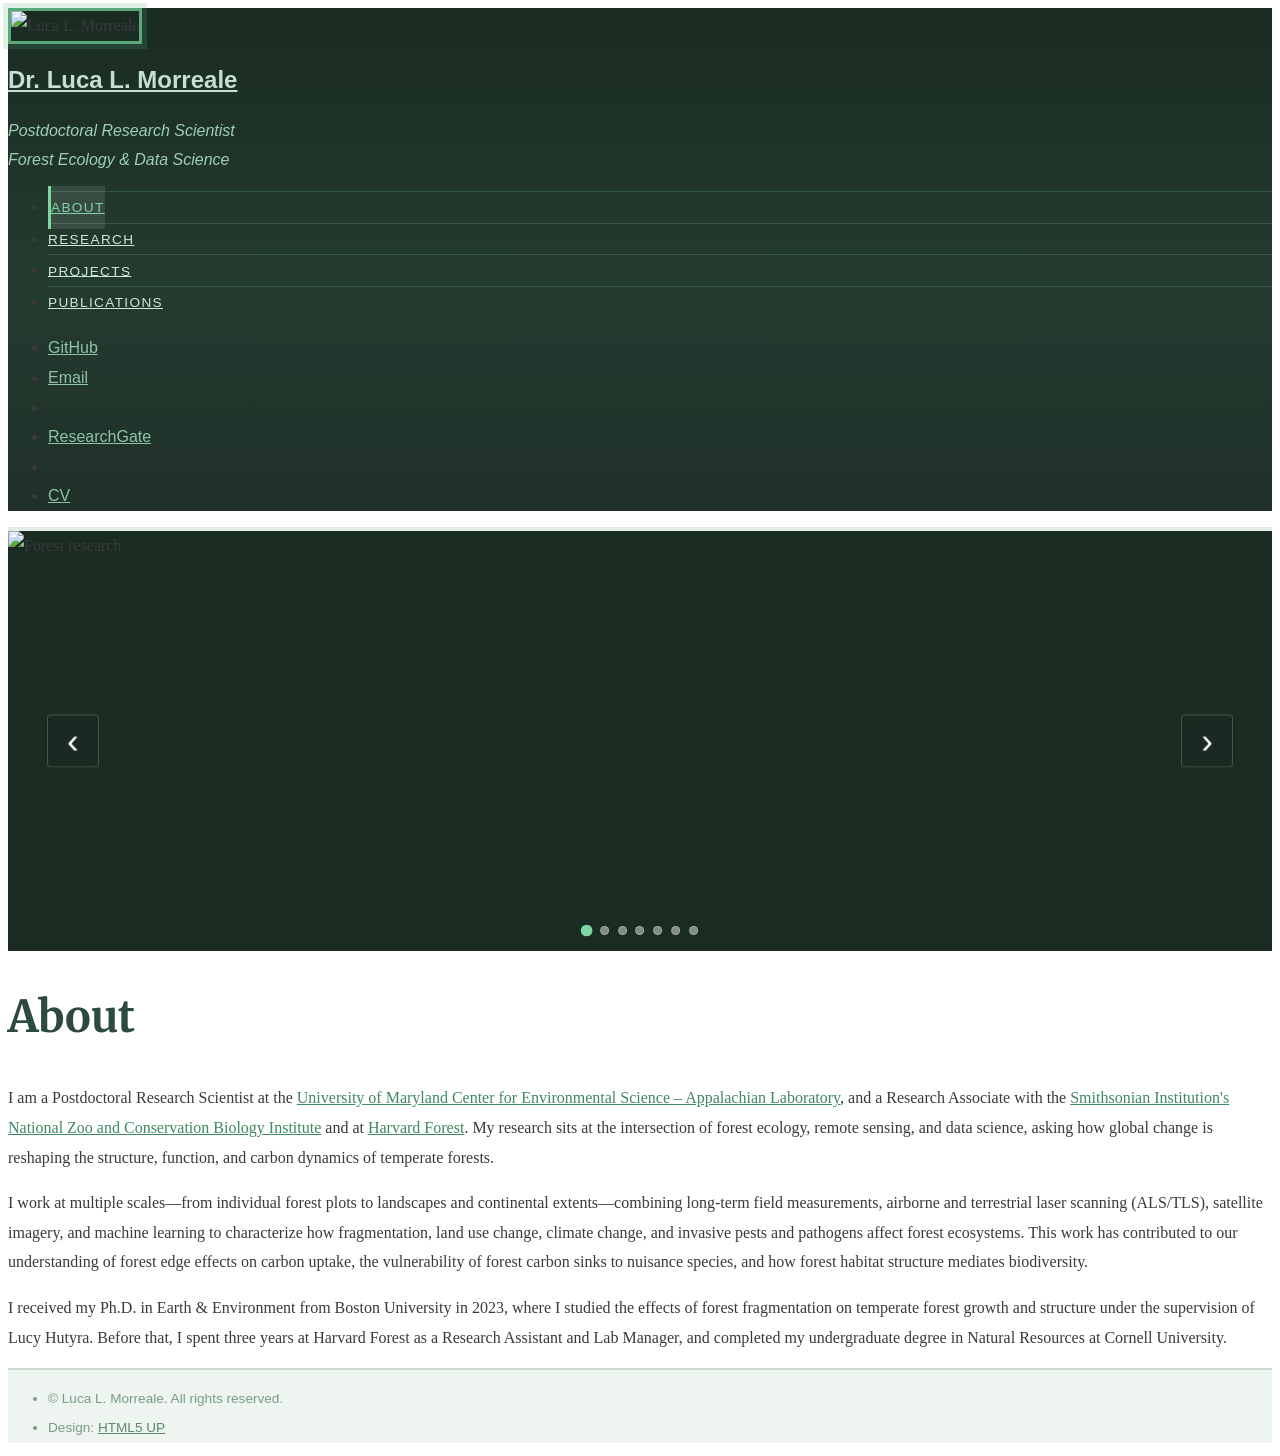
==== commit 97b775fd: "split into mulitple pages" ====
--- a/index.html
+++ b/index.html
@@ -11,7 +11,7 @@
 		<meta name="viewport" content="width=device-width, initial-scale=1, user-scalable=no" />
 		<link rel="stylesheet" href="assets/css/main.css" />
 		<link rel="stylesheet" href="assets/css/custom.css" />
-		<!-- Font Awesome 6 for Bluesky brand icon -->
+		<!-- Font Awesome 6 for Bluesky / Google Scholar brand icons -->
 		<link rel="stylesheet" href="https://cdnjs.cloudflare.com/ajax/libs/font-awesome/6.7.2/css/brands.min.css" integrity="sha512-58P9Hy7II0YeXLv+iFiLCv1rtLW47xmiRpC1oFafeKNShp8V5bKV/ciVtYqbk2YZ8YxDbk1Wsnaqbn6zGhDow==" crossorigin="anonymous" referrerpolicy="no-referrer" />
 	</head>
 	<body class="is-preload">
@@ -20,16 +20,16 @@
 			<section id="header">
 				<header>
 					<span class="image avatar"><img src="images/avatar.jpg" alt="Luca L. Morreale" /></span>
-					<h1 id="logo"><a href="#">Dr. Luca L. Morreale</a></h1>
+					<h1 id="logo"><a href="/">Dr. Luca L. Morreale</a></h1>
 					<p>Postdoctoral Research Scientist<br />
 					Forest Ecology &amp; Data Science</p>
 				</header>
 				<nav id="nav">
 					<ul>
-						<li><a href="#one" class="active">About</a></li>
-						<li><a href="#two">Research</a></li>
-						<li><a href="#projects">Projects</a></li>
-						<li><a href="#three">Publications</a></li>
+						<li><a href="/" class="active">About</a></li>
+						<li><a href="research/">Research</a></li>
+						<li><a href="research/#projects">Projects</a></li>
+						<li><a href="publications/">Publications</a></li>
 					</ul>
 				</nav>
 				<footer>
@@ -50,7 +50,7 @@
 				<!-- Main -->
 					<div id="main">
 
-						<!-- One: About -->
+						<!-- About -->
 							<section id="one">
 								<div class="banner-carousel" aria-label="Photo slideshow">
 									<div class="carousel-slide active">
@@ -93,108 +93,6 @@
 									<p>I am a Postdoctoral Research Scientist at the <a href="https://www.umces.edu/al" target="_blank" rel="noopener noreferrer">University of Maryland Center for Environmental Science – Appalachian Laboratory</a>, and a Research Associate with the <a href="https://nationalzoo.si.edu/conservation-biology-institute" target="_blank" rel="noopener noreferrer">Smithsonian Institution's National Zoo and Conservation Biology Institute</a> and at <a href="https://harvardforest.fas.harvard.edu/" target="_blank" rel="noopener noreferrer">Harvard Forest</a>. My research sits at the intersection of forest ecology, remote sensing, and data science, asking how global change is reshaping the structure, function, and carbon dynamics of temperate forests.</p>
 									<p>I work at multiple scales—from individual forest plots to landscapes and continental extents—combining long-term field measurements, airborne and terrestrial laser scanning (ALS/TLS), satellite imagery, and machine learning to characterize how fragmentation, land use change, climate change, and invasive pests and pathogens affect forest ecosystems. This work has contributed to our understanding of forest edge effects on carbon uptake, the vulnerability of forest carbon sinks to nuisance species, and how forest habitat structure mediates biodiversity.</p>
 									<p>I received my Ph.D. in Earth &amp; Environment from Boston University in 2023, where I studied the effects of forest fragmentation on temperate forest growth and structure under the supervision of Lucy Hutyra. Before that, I spent three years at Harvard Forest as a Research Assistant and Lab Manager, and completed my undergraduate degree in Natural Resources at Cornell University.</p>
-								</div>
-							</section>
-
-						<!-- Two: Research -->
-							<section id="two">
-								<div class="container">
-									<h3>Research</h3>
-									<p>Temperate forests of the Eastern US play a critical role in the global carbon cycle and provide essential ecosystem services—yet they face mounting pressures from global change. My research asks how disturbances such as habitat fragmentation, land-use change, invasive pests and pathogens, and a changing climate are altering the structure, function, and carbon dynamics of these forests. By working at multiple scales—from individual forest plots to entire landscapes and regions—I seek to understand not only the local consequences of these stressors, but their aggregate effects on forest carbon budgets and biodiversity across the broader temperate biome.</p>
-									<p>Answering these questions requires moving beyond traditional field measurements. I combine high-density ground-based forest inventory data with cutting-edge remote sensing technologies—including airborne laser scanning (ALS), terrestrial laser scanning (TLS), and satellite-derived spectral time series—to characterize forest structure and change at scales and resolutions previously impossible. Machine learning and statistical modeling approaches allow me to extract ecologically meaningful signals from these complex, high-dimensional datasets and to generate insights that are both spatially explicit and interpretable.</p>
-
-									<h4>1. Land Use: Edge Effects &amp; Fragmentation</h4>
-									<p>Forests in the northeastern US are highly fragmented, with most forest area near an edge. I study how these boundaries alter tree growth, biomass, and regional carbon budgets—and how urban trees fit into the broader land-use carbon picture.</p>
-
-									<h4>2. Pests, Pathogens &amp; Climate Change</h4>
-									<p>Invasive species and a shifting climate are altering forest structure, tree demography, and carbon sequestration in temperate deciduous forests. I combine long-term inventory data and terrestrial laser scanning (TLS) to track these structural changes over time.</p>
-
-									<h4>3. Forest Habitat &amp; Migratory Bird Conservation</h4>
-									<p>Forest structure shapes habitat quality for migratory and breeding birds. Using airborne laser scanning and interpretable machine learning, I identify which structural attributes of Appalachian forests support bird populations across their full annual cycle.</p>
-
-									<p class="research-projects-link"><a href="#projects">See Projects for details ↓</a></p>
-								</div>
-							</section>
-
-						<!-- Projects -->
-							<section id="projects">
-								<div class="container">
-									<h3>Projects</h3>
-
-									<div class="project">
-										<h4>Land Use &amp; Forest Fragmentation</h4>
-										<p>Forests across the northeastern US exist in a highly fragmented landscape, where the majority of forest area falls within the influence zone of an edge. Edges are not simply boundaries—they are dynamic zones where microclimatic gradients, altered disturbance regimes, and resource availability interact to produce distinct ecological conditions. My research has demonstrated that these conditions drive elevated tree growth and biomass along forest edges relative to forest interiors, with substantial consequences for regional carbon accounting. At continental scales, using Forest Inventory and Analysis (FIA) data and satellite-derived time series, I have characterized the spatial extent and carbon contribution of forest edges across the northeastern US. I also examine how trees in urban environments contribute to local carbon budgets and respond to the surrounding land-use mosaic.</p>
-
-										<h5 class="pub-figure-heading">Key Publications</h5>
-										<div class="pub-figures">
-
-											<div class="pub-figure-card">
-												<figure class="pub-figure-img">
-													<img src="images/pic01.jpg" alt="Figure: Elevated growth and biomass along temperate forest edges" />
-												</figure>
-												<div class="pub-figure-body">
-													<span class="pub-title">Elevated growth and biomass along temperate forest edges</span>
-													<span class="pub-journal">Nature Communications, 2021 &nbsp;·&nbsp; <a href="https://doi.org/10.1038/s41467-021-27373-7" target="_blank" rel="noopener noreferrer">DOI</a></span>
-													<p>Using FIA plot data and satellite-derived biomass estimates, I show that forest edges across the northeastern US exhibit significantly elevated tree growth and aboveground biomass—effects that accumulate to meaningfully alter regional carbon budgets. Featured in NPR, EOS, and ScienceDaily.</p>
-												</div>
-											</div>
-
-											<div class="pub-figure-card">
-												<figure class="pub-figure-img">
-													<img src="images/pic02.jpg" alt="Figure: Edge cases — fragmentation in temperate forest landscapes" />
-												</figure>
-												<div class="pub-figure-body">
-													<span class="pub-title">Edge cases: fragmentation in temperate forest landscapes</span>
-													<span class="pub-journal">Frontiers in Ecology &amp; the Environment, 2024 &nbsp;·&nbsp; <a href="https://doi.org/10.1002/fee.2828" target="_blank" rel="noopener noreferrer">DOI</a></span>
-													<p>A synthesis of how fragmentation shapes temperate forest structure and function, reviewing evidence for edge-driven changes in carbon dynamics, microclimate, and biodiversity, and identifying key gaps for future research.</p>
-												</div>
-											</div>
-
-										</div>
-									</div>
-
-									<div class="project">
-										<h4>Pests, Pathogens &amp; Climate Change</h4>
-										<p>Global change is reshaping temperate forest communities through multiple interacting pathways. Invasive pests, pathogens, and non-native plants—what I term "nuisance species"—are altering tree demography and shifting competitive dynamics in ways that compromise carbon sequestration potential, as documented in ongoing work at the SCBI ForestGEO plot in Front Royal, Virginia (<em>New Phytologist</em>, in revision). Climate-driven changes in forest structure and dynamics are a parallel focus: as part of a pending NSF Long-Term Research in Environmental Biology (LTREB) grant, I am working to disentangle the mechanisms through which global change may be reversing the carbon sink of a temperate deciduous forest. This work leverages terrestrial laser scanning (TLS) to capture detailed three-dimensional forest structure, enabling fine-scale characterization of how changing disturbance regimes alter canopy architecture and carbon dynamics over time.</p>
-									</div>
-
-									<div class="project">
-										<h4>Forest Habitat &amp; Migratory Bird Conservation</h4>
-										<p>Understanding how forests support wildlife requires moving beyond simple measures of forest cover to characterize the structural and compositional attributes that matter most to biodiversity. In the Appalachian Mountains, I am using airborne laser scanning (ALS) combined with interpretable machine learning methods to identify the specific aspects of forest habitat that support migratory and breeding bird populations across their full annual cycle. By combining high-resolution three-dimensional canopy structure data with bird occurrence records spanning breeding and migration seasons, this work aims to produce ecologically grounded, spatially explicit predictions of habitat quality to inform landscape-scale conservation and management.</p>
-									</div>
-
-								</div>
-							</section>
-
-						<!-- Three: Publications -->
-							<section id="three">
-								<div class="container">
-									<h3>Publications</h3>
-									<p>* Denotes student mentee &nbsp;&middot;&nbsp; † Denotes SI post-bac mentee &nbsp;&middot;&nbsp; <a href="https://orcid.org/0000-0003-2023-9150" target="_blank" rel="noopener noreferrer">ORCID: 0000-0003-2023-9150</a></p>
-
-									<h4>In Review / In Revision</h4>
-									<ol reversed start="16">
-										<li value="16"><strong>Morreale, L.L.</strong>, J.R. Thompson, L.R. Hutyra, N. Bates-Haus, J.P. Hellenbrand, A.B. Reinmann. Biomass patterns are likely driven by underlying variables, not edge effects. <em>Nature Ecology &amp; Evolution</em> (In review).</li>
-										<li value="15">Hellenbrand, J.P., L.R. Hutyra, J.R. Thompson, <strong>L.L. Morreale</strong>, N. Bates-Haus, A.B. Reinmann. Proposed unifying framework of forest edge response misrepresents temperate and secondary forests. <em>New Phytologist</em> (In review).</li>
-										<li value="14"><strong>Morreale, L.L.</strong>, R.M. Hoffman†, K.J. Bagnaschi†, I.A. Kennedy†, E. MacMonigle†, C. Troy†, C. Dow, E. Gonzalez-Akre, V. Hermann, J. Jordan*, L. Magee, D. Mitre, C. Pate, J. Shue, N.A. Bourg, W.J. McShea, K.J. Anderson-Teixeira. Nuisance species compromise carbon sequestration potential in an Eastern US temperate deciduous forest. <em>New Phytologist</em> (In revision).</li>
-									</ol>
-
-									<h4>Published</h4>
-									<ol reversed start="13">
-										<li value="13">Lee, L.G., V.J. Pasquarella, B. Glass, <strong>L.L. Morreale</strong>, N. Chung, X. Gao, J.R. Thompson. A comparison shopper's guide to forest datasets. 2025. <em>Landscape Ecology</em> 40(216).</li>
-										<li value="12"><strong>Morreale, L.L.</strong>, J.R. Thompson, V.J. Pasquarella, L.R. Hutyra. Edge cases: fragmentation in temperate forest landscapes. 2024. <em>Frontiers in Ecology &amp; the Environment</em> e2828.</li>
-										<li value="11">Pasquarella, V.J., <strong>L.L. Morreale</strong>, C.F. Brown, J.B. Kilbride, J.R. Thompson. Not-so-random forests: Characterizing forest harvest events using an ensemble of degenerate decision trees. 2023. <em>International Journal of Applied Earth Observation and Geoinformation</em> 125.</li>
-										<li value="10">Tatsumi, C., K.F. Atherton, S.M. Garvey, E. Conrad-Rooney, <strong>L.L. Morreale</strong>, L.R. Hutyra, P.H. Templer, J.M. Bhatnagar. Urbanization and edge effects interact to drive mutualism breakdown and the rise of unstable pathogenic communities in forest soil. <em>Proceedings of the National Academy of Sciences</em> 120(36). 2023.</li>
-										<li value="9">Faison, E., J.R. Thompson, D. Laflower, D.R. Foster, <strong>L.L. Morreale</strong>. 2023. Adaptation and mitigation capacity of wildland forests in the northeastern United States. <em>Forest Ecology and Management</em> 544.</li>
-										<li value="8">Lacher, I., C. Fergus, B. McShea, J. Plisinski, <strong>L.L. Morreale</strong>, T. Akre. 2023. Modeling alternative future scenarios for direct application in land use and conservation planning. <em>Conservation Science and Practice</em>.</li>
-										<li value="7"><strong>Morreale, L.L.</strong>, J.R. Thompson, X. Tang, A.B. Reinmann, L.R. Hutyra. 2021. Elevated growth and biomass along temperate forest edges. <em>Nature Communications</em> 12, 7181. <a href="https://doi.org/10.1038/s41467-021-27373-7" target="_blank" rel="noopener noreferrer">DOI</a>. <em>Featured in NPR, EOS, and ScienceDaily.</em></li>
-										<li value="6">MacLean, M.G., M.J. Duveneck, J. Plisinski, <strong>L.L. Morreale</strong>, D. Laflower, J.R. Thompson. 2021. Does land use matter? Carbon consequences of alternative land use futures in New England. <em>Global Environmental Change</em>.</li>
-										<li value="5">Thompson, J.R., J. Plisinski, K.F. Lambert, M.J. Duveneck, <strong>L.L. Morreale</strong>, M. McBride, M.G. MacLean, M. Weiss, L. Lee. 2020. Spatial simulation of co-designed land-cover change scenarios in New England: Alternative futures and their consequences for conservation priorities. <em>Earth's Future</em> 8(7).</li>
-										<li value="4">Trlica, A., L.R. Hutyra, <strong>L.L. Morreale</strong>, I.A. Smith, A.B. Reinmann. 2020. Current and future biomass carbon uptake of Boston's urban forest. <em>Science of the Total Environment</em> 709.</li>
-										<li value="3">McKenzie, P.F.*, M.J. Duveneck, <strong>L.L. Morreale</strong>, J.R. Thompson. 2019. Local and global parameter sensitivity within an ecophysiologically-based forest landscape model. <em>Environmental Modelling &amp; Software</em> 117:1–13.</li>
-										<li value="2">Kittredge, D.B., J.R. Thompson, <strong>L.L. Morreale</strong>, A.G. Short, L.R. Hutyra. 2017. Three decades of forest harvesting along a suburban–rural continuum through time. <em>Ecosphere</em> 8(7):e01882.</li>
-										<li value="1">Thompson, J.R., C. Canham, <strong>L.L. Morreale</strong>, D.B. Kittredge, B. Butler. 2017. Social and biophysical variation in regional harvest regimes. <em>Ecological Applications</em> 27:942–955.</li>
-									</ol>
 								</div>
 							</section>
 
@@ -265,12 +163,10 @@
 				});
 			});
 
-			/* Pause auto-advance while the user hovers */
 			var carousel = document.querySelector('.banner-carousel');
 			carousel.addEventListener('mouseenter', function () { clearInterval(timer); });
 			carousel.addEventListener('mouseleave', startTimer);
 
-			/* Keyboard support when focused inside the carousel */
 			carousel.addEventListener('keydown', function (e) {
 				if (e.key === 'ArrowLeft')  { goTo(current - 1); resetTimer(); }
 				if (e.key === 'ArrowRight') { goTo(current + 1); resetTimer(); }
